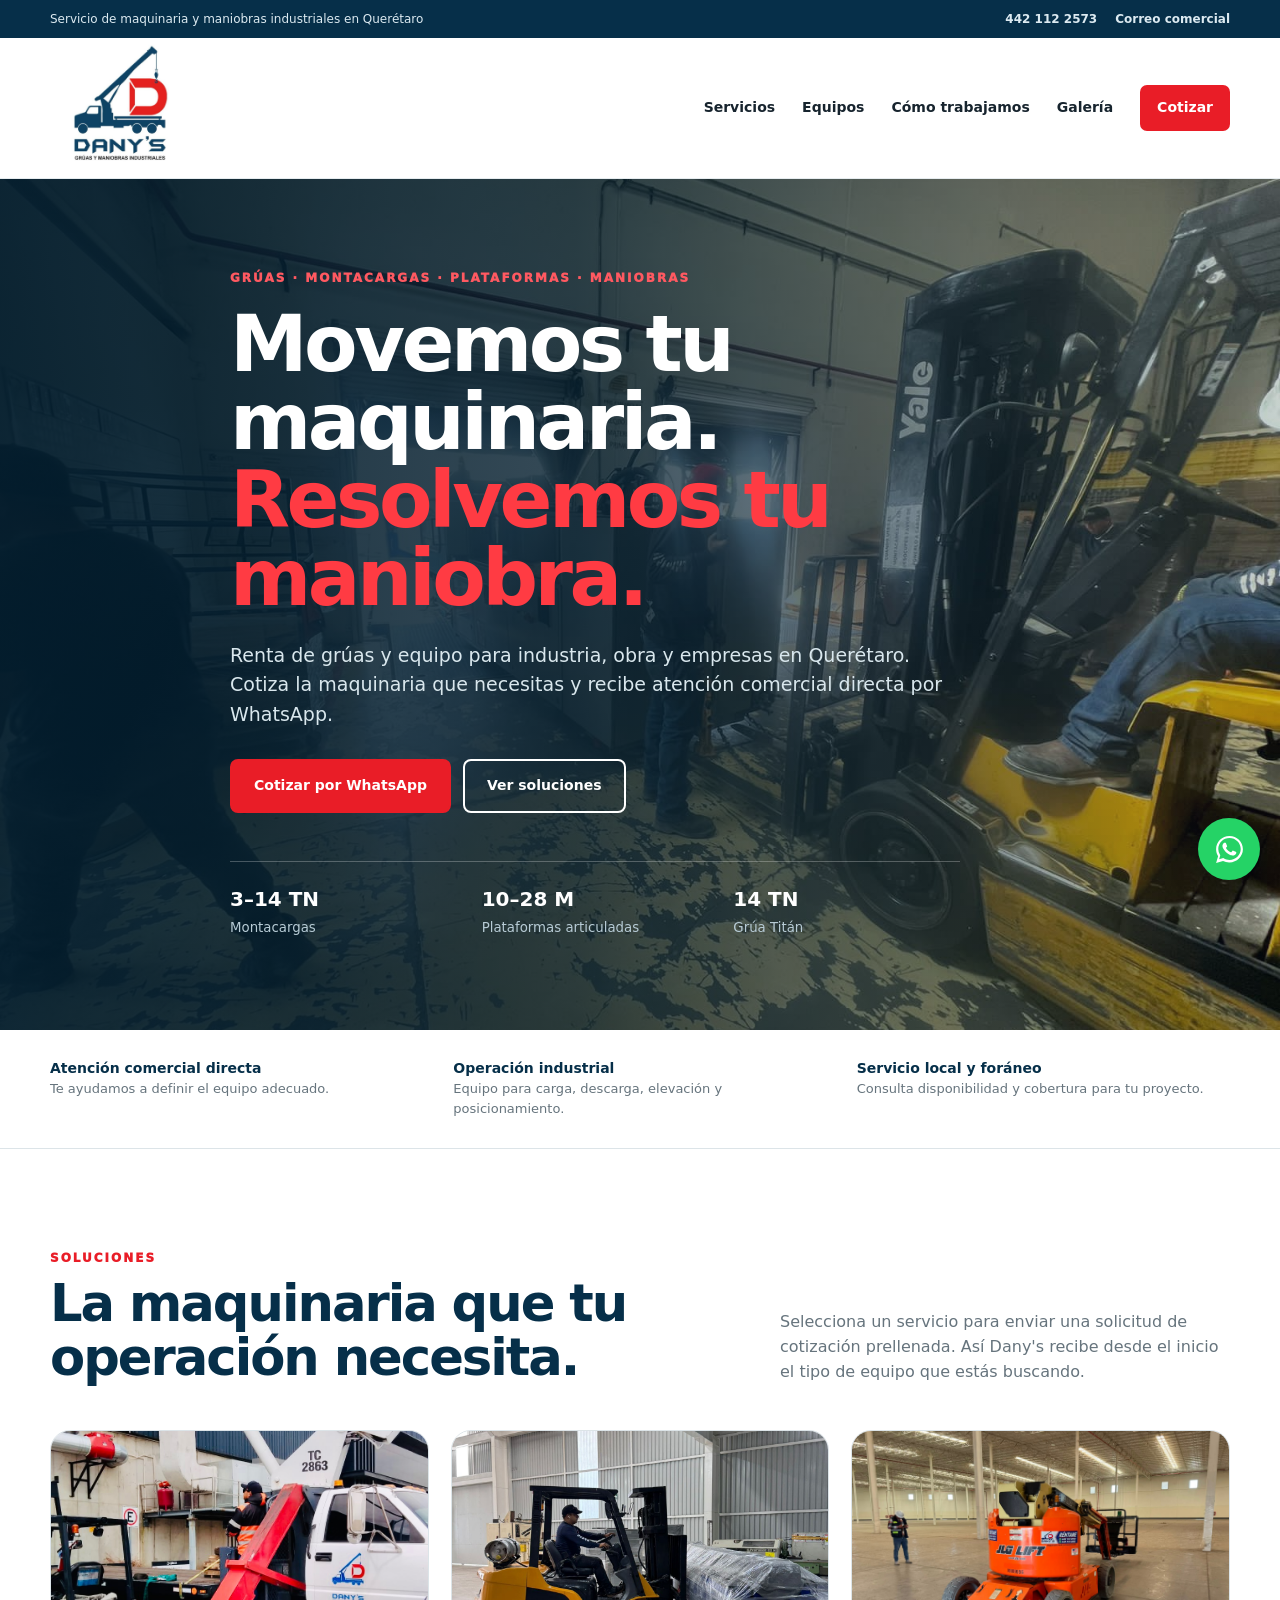
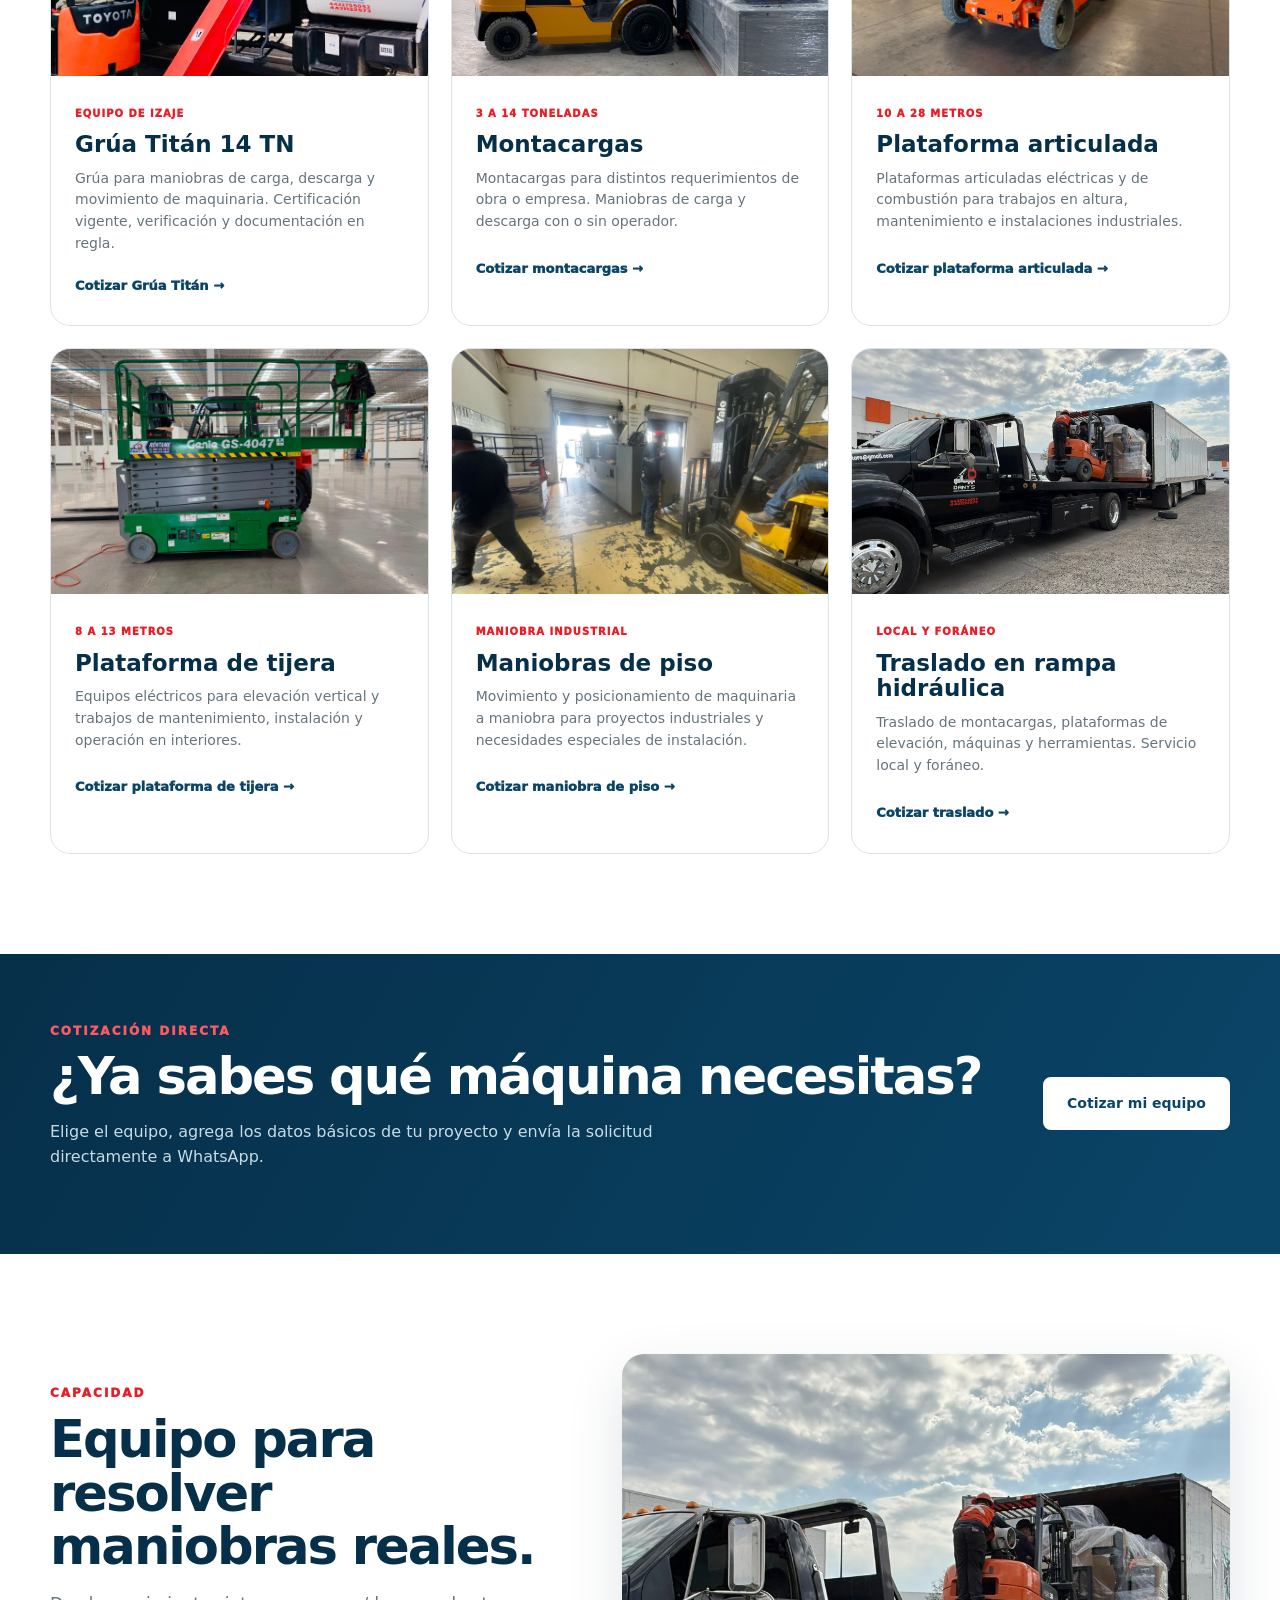
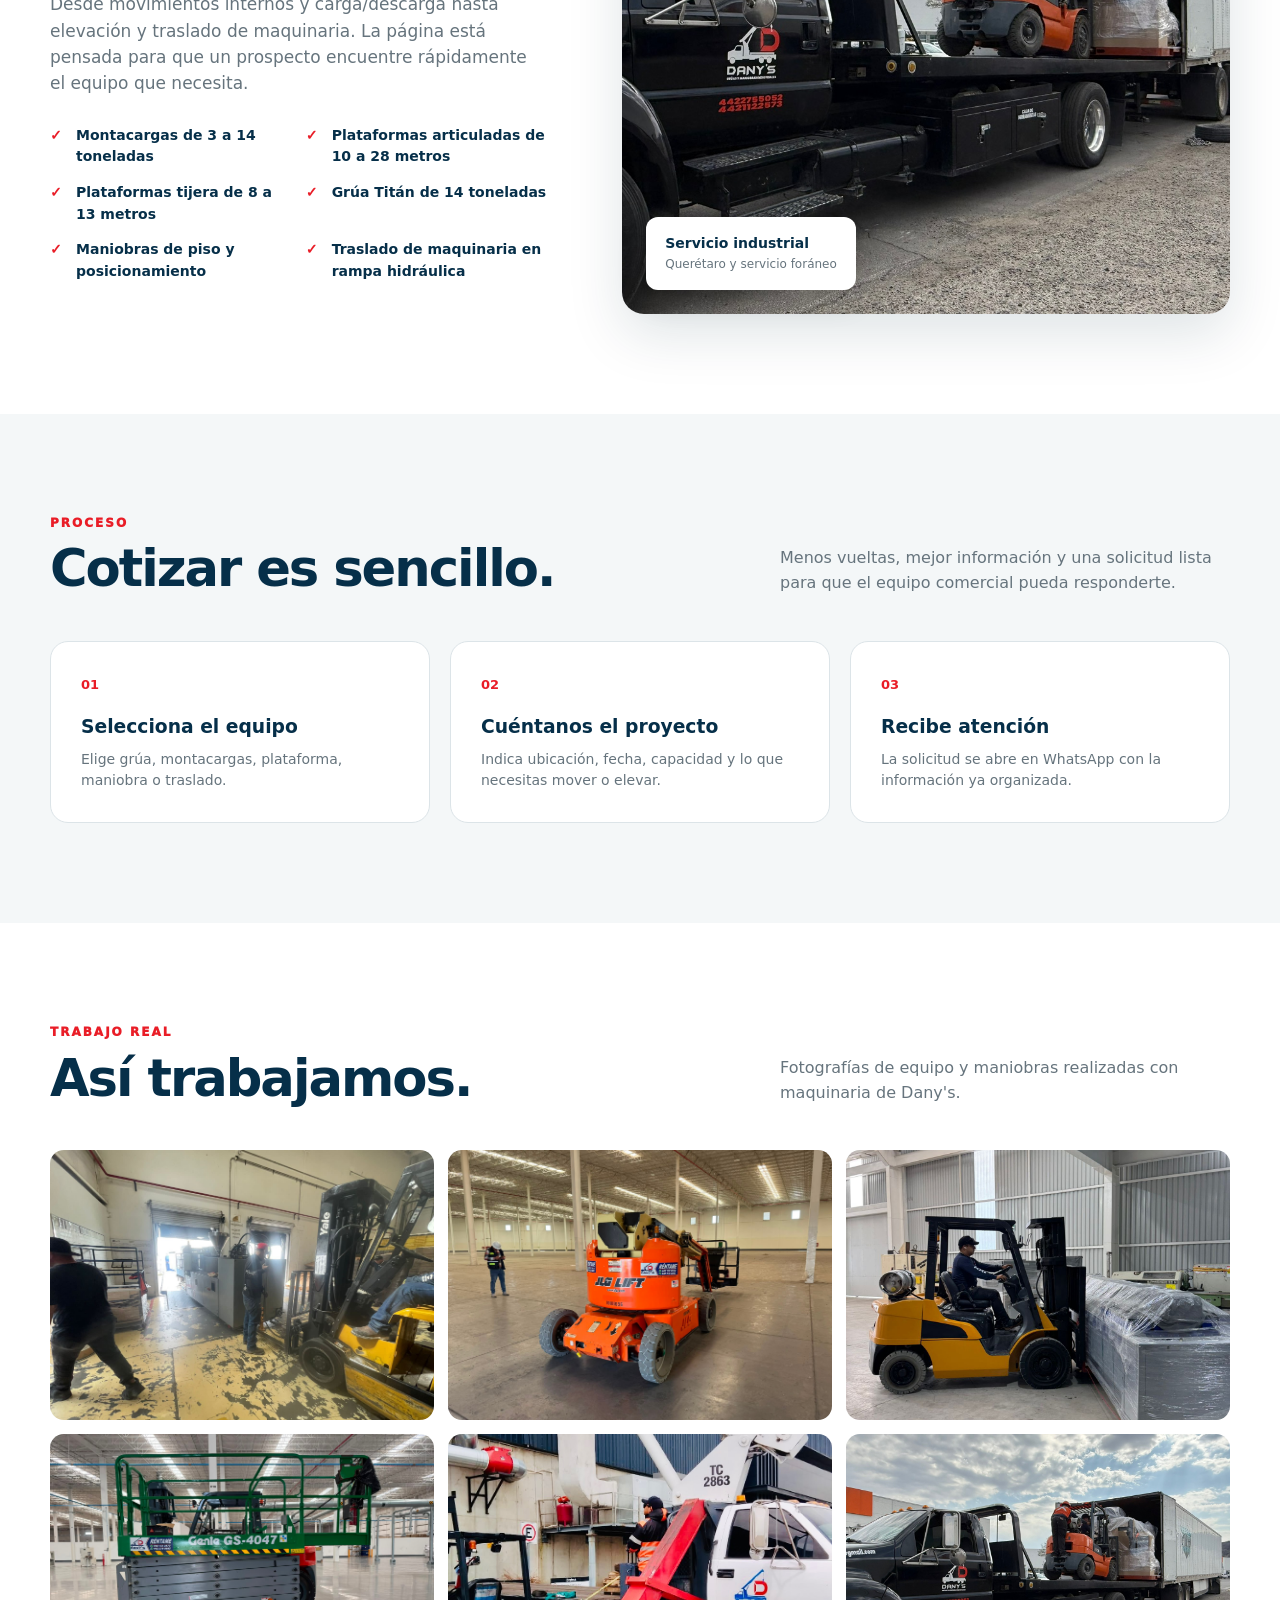
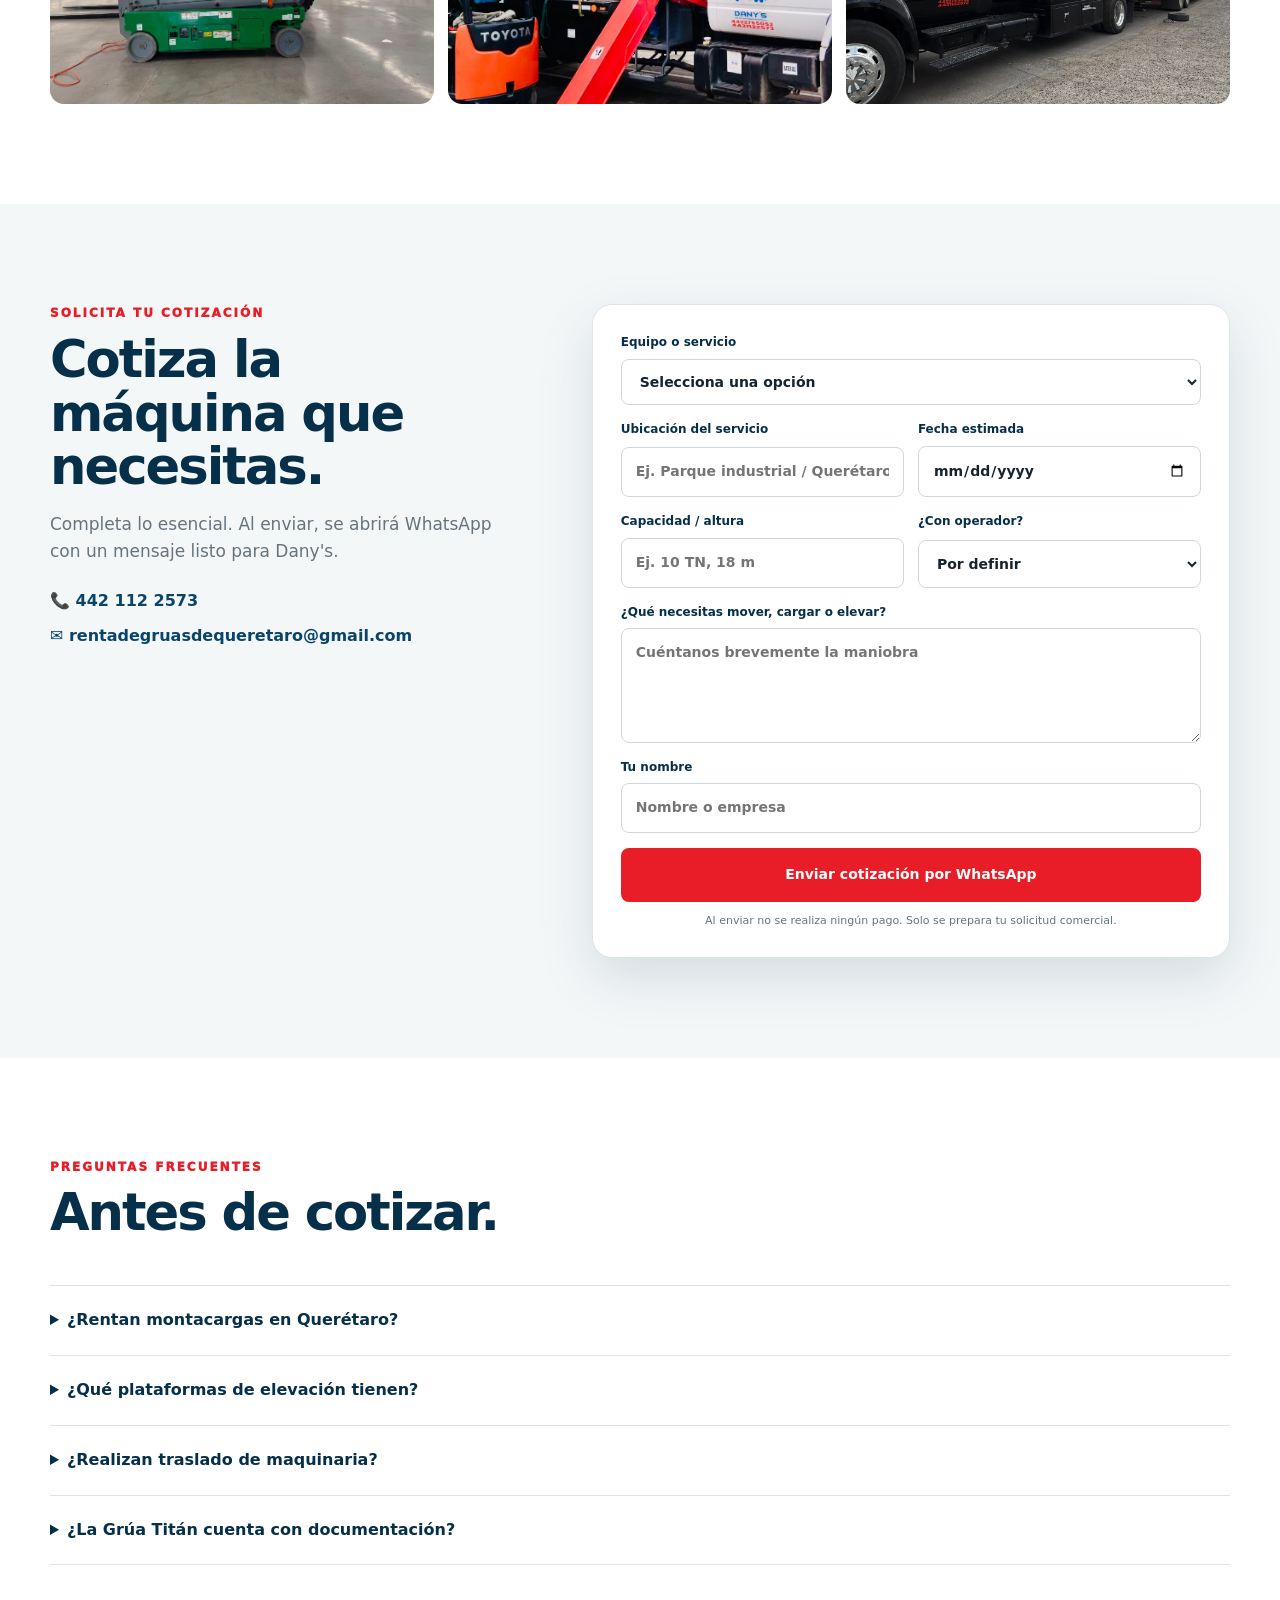
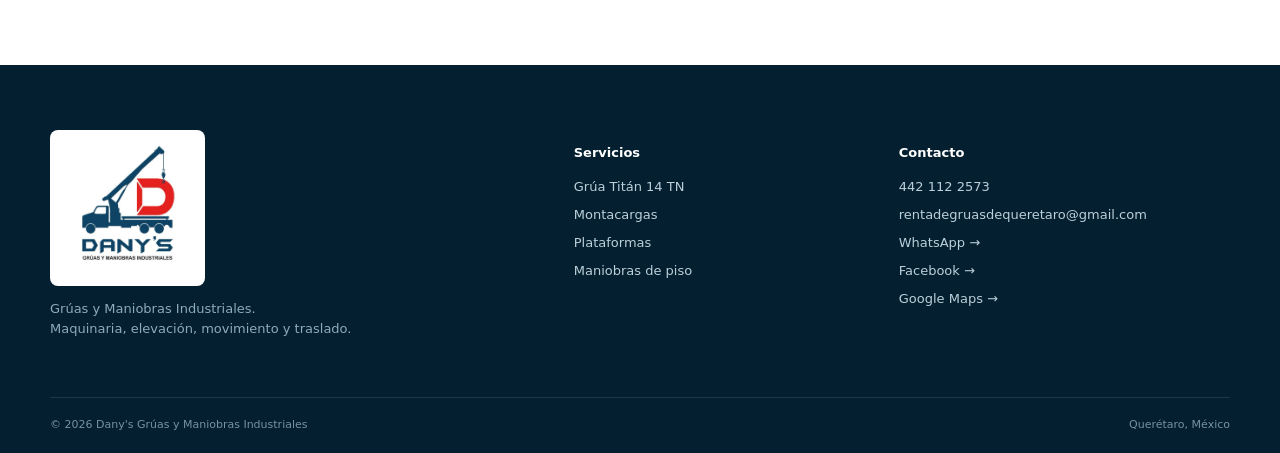
==== index.html @ 38e3b48a "Add files via upload" ====
<!doctype html>
<html lang="es-MX">
<head>
  <meta charset="utf-8">
  <meta name="viewport" content="width=device-width, initial-scale=1">
  <title>Grúas y Maniobras Industriales en Querétaro | Dany's</title>
  <meta name="description" content="Dany's Grúas y Maniobras Industriales en Querétaro. Renta de grúas, grúa Titán 14 toneladas, montacargas de 3 a 14 toneladas, plataformas articuladas y tijera, maniobras y traslado de maquinaria.">
  <meta name="keywords" content="grúas en Querétaro, renta de grúas Querétaro, grúa Titán 14 toneladas, montacargas Querétaro, renta de montacargas, plataformas articuladas Querétaro, plataformas de tijera Querétaro, maniobras industriales Querétaro, movimiento de maquinaria, traslado de maquinaria, rampa hidráulica, elevación de maquinaria, grúas industriales Querétaro">
  <meta name="author" content="Dany's Grúas y Maniobras Industriales">
  <meta name="robots" content="index, follow, max-image-preview:large">
  <meta name="google-site-verification" content="FQefbTcH2beStQdrzbVhRMeW7JspBzw_Pu4hGBAZXXY" />
  <link rel="canonical" href="https://www.gruasdanysqueretaro.com/">
  <meta name="theme-color" content="#083f60">
  <meta property="og:type" content="website">
  <meta property="og:url" content="https://www.gruasdanysqueretaro.com/">
  <meta property="og:locale" content="es_MX">
  <meta property="og:title" content="Grúas y Maniobras Industriales en Querétaro | Dany's">
  <meta property="og:description" content="Grúas, montacargas, plataformas, maniobras de piso y traslado de maquinaria. Solicita tu cotización directa por WhatsApp.">
  <meta property="og:image" content="https://www.gruasdanysqueretaro.com/assets/maniobra-piso.png">
  <meta property="og:image:alt" content="Maniobra industrial con grúa y montacargas de Dany's en Querétaro">
  <meta name="twitter:card" content="summary_large_image">
  <meta name="twitter:title" content="Grúas y Maniobras Industriales en Querétaro | Dany's">
  <meta name="twitter:description" content="Grúas, montacargas, plataformas, maniobras de piso y traslado de maquinaria en Querétaro. Cotiza directamente por WhatsApp.">
  <meta name="twitter:image" content="https://www.gruasdanysqueretaro.com/assets/maniobra-piso.png">
  <link rel="icon" href="/assets/logo.png" type="image/png">
  <link rel="preload" as="image" href="/assets/maniobra-piso.png">
  <link rel="stylesheet" href="/styles.css">
  <link rel="manifest" href="/site.webmanifest">
  <script type="application/ld+json">
  {
    "@context":"https://schema.org",
    "@type":"LocalBusiness",
    "name":"Dany's Grúas y Maniobras Industriales",
    "description":"Servicios de grúas, maniobras industriales, montacargas, plataformas de elevación y traslado de maquinaria en Querétaro.",
    "telephone":"+52 442 112 2573",
    "email":"rentadegruasdequeretaro@gmail.com",
    "url":"https://www.gruasdanysqueretaro.com/",
    "image":"https://www.gruasdanysqueretaro.com/assets/logo.png",
    "logo":"https://www.gruasdanysqueretaro.com/assets/logo.png",
    "sameAs":["https://www.facebook.com/share/18ptUoqHta/?mibextid=wwXIfr"],
    "hasMap":"https://maps.app.goo.gl/UQg4mwrEWYRhhiVD7?g_st=iwb",
    "areaServed":{"@type":"City","name":"Querétaro"},
    "address":{"@type":"PostalAddress","addressLocality":"Querétaro","addressRegion":"Querétaro","addressCountry":"MX"},
    "contactPoint":{"@type":"ContactPoint","telephone":"+52 442 112 2573","contactType":"sales","availableLanguage":["Spanish"]},
    "hasOfferCatalog":{
      "@type":"OfferCatalog",
      "name":"Servicios de maquinaria y maniobras",
      "itemListElement":[
        {"@type":"Offer","itemOffered":{"@type":"Service","name":"Grúa Titán 14 toneladas"}},
        {"@type":"Offer","itemOffered":{"@type":"Service","name":"Montacargas de 3 a 14 toneladas"}},
        {"@type":"Offer","itemOffered":{"@type":"Service","name":"Plataformas articuladas de 10 a 28 metros"}},
        {"@type":"Offer","itemOffered":{"@type":"Service","name":"Plataformas de tijera de 8 a 13 metros"}},
        {"@type":"Offer","itemOffered":{"@type":"Service","name":"Maniobras de piso y posicionamiento de maquinaria"}},
        {"@type":"Offer","itemOffered":{"@type":"Service","name":"Traslado de maquinaria en rampa hidráulica"}}
      ]
    }
  }
  </script>
</head>
<body>
  <div class="topbar">
    <div class="wrap topbar-in">
      <span>Servicio de maquinaria y maniobras industriales en Querétaro</span>
      <div><a href="tel:+524421122573">442 112 2573</a><a href="mailto:rentadegruasdequeretaro@gmail.com">Correo comercial</a></div>
    </div>
  </div>

  <header class="header" id="inicio">
    <div class="wrap nav">
      <a class="brand" href="#inicio" aria-label="Dany's Grúas y Maniobras Industriales">
        <img src="/assets/logo.png" alt="Dany's Grúas y Maniobras Industriales">
      </a>
      <button class="menu" id="menuBtn" aria-label="Abrir menú" aria-expanded="false">☰</button>
      <nav id="navLinks">
        <a href="#servicios">Servicios</a>
        <a href="#equipos">Equipos</a>
        <a href="#como-funciona">Cómo trabajamos</a>
        <a href="#galeria">Galería</a>
        <a class="nav-cta" data-wa="general">Cotizar</a>
      </nav>
    </div>
  </header>

  <main>
    <section class="hero">
      <div class="hero-bg"></div>
      <div class="wrap hero-content">
        <div class="eyebrow">GRÚAS · MONTACARGAS · PLATAFORMAS · MANIOBRAS</div>
        <h1>Movemos tu maquinaria.<br><span>Resolvemos tu maniobra.</span></h1>
        <p>Renta de grúas y equipo para industria, obra y empresas en Querétaro. Cotiza la maquinaria que necesitas y recibe atención comercial directa por WhatsApp.</p>
        <div class="actions">
          <a class="btn primary" data-wa="general">Cotizar por WhatsApp</a>
          <a class="btn ghost" href="#servicios">Ver soluciones</a>
        </div>
        <div class="hero-proof">
          <div><strong>3–14 TN</strong><small>Montacargas</small></div>
          <div><strong>10–28 M</strong><small>Plataformas articuladas</small></div>
          <div><strong>14 TN</strong><small>Grúa Titán</small></div>
        </div>
      </div>
    </section>

    <section class="trust">
      <div class="wrap trust-grid">
        <div><b>Atención comercial directa</b><span>Te ayudamos a definir el equipo adecuado.</span></div>
        <div><b>Operación industrial</b><span>Equipo para carga, descarga, elevación y posicionamiento.</span></div>
        <div><b>Servicio local y foráneo</b><span>Consulta disponibilidad y cobertura para tu proyecto.</span></div>
      </div>
    </section>

    <section class="section" id="servicios">
      <div class="wrap">
        <div class="section-head">
          <div><div class="eyebrow red">SOLUCIONES</div><h2>La maquinaria que tu operación necesita.</h2></div>
          <p>Selecciona un servicio para enviar una solicitud de cotización prellenada. Así Dany's recibe desde el inicio el tipo de equipo que estás buscando.</p>
        </div>
        <div class="cards">
          <article class="card featured"><div class="card-img"><img src="/assets/grua-titan.png" alt="Grúa Titán de 14 toneladas en servicio industrial" loading="lazy"></div><div class="card-body"><span class="tag">EQUIPO DE IZAJE</span><h3>Grúa Titán 14 TN</h3><p>Grúa para maniobras de carga, descarga y movimiento de maquinaria. Certificación vigente, verificación y documentación en regla.</p><button class="text-btn" data-wa="titan">Cotizar Grúa Titán →</button></div></article>
          <article class="card"><div class="card-img"><img src="/assets/montacargas.png" alt="Montacargas para carga y descarga industrial" loading="lazy"></div><div class="card-body"><span class="tag">3 A 14 TONELADAS</span><h3>Montacargas</h3><p>Montacargas para distintos requerimientos de obra o empresa. Maniobras de carga y descarga con o sin operador.</p><button class="text-btn" data-wa="montacargas">Cotizar montacargas →</button></div></article>
          <article class="card"><div class="card-img"><img src="/assets/plataforma-articulada.png" alt="Plataforma articulada para trabajos en altura" loading="lazy"></div><div class="card-body"><span class="tag">10 A 28 METROS</span><h3>Plataforma articulada</h3><p>Plataformas articuladas eléctricas y de combustión para trabajos en altura, mantenimiento e instalaciones industriales.</p><button class="text-btn" data-wa="articulada">Cotizar plataforma articulada →</button></div></article>
          <article class="card"><div class="card-img"><img src="/assets/plataforma-tijera.png" alt="Plataforma de tijera eléctrica para trabajo en altura" loading="lazy"></div><div class="card-body"><span class="tag">8 A 13 METROS</span><h3>Plataforma de tijera</h3><p>Equipos eléctricos para elevación vertical y trabajos de mantenimiento, instalación y operación en interiores.</p><button class="text-btn" data-wa="tijera">Cotizar plataforma de tijera →</button></div></article>
          <article class="card"><div class="card-img"><img src="/assets/maniobra-piso.png" alt="Maniobra de piso y posicionamiento de maquinaria" loading="lazy"></div><div class="card-body"><span class="tag">MANIOBRA INDUSTRIAL</span><h3>Maniobras de piso</h3><p>Movimiento y posicionamiento de maquinaria a maniobra para proyectos industriales y necesidades especiales de instalación.</p><button class="text-btn" data-wa="maniobra">Cotizar maniobra de piso →</button></div></article>
          <article class="card"><div class="card-img"><img src="/assets/traslado-maquinaria.png" alt="Traslado de maquinaria en plataforma y rampa hidráulica" loading="lazy"></div><div class="card-body"><span class="tag">LOCAL Y FORÁNEO</span><h3>Traslado en rampa hidráulica</h3><p>Traslado de montacargas, plataformas de elevación, máquinas y herramientas. Servicio local y foráneo.</p><button class="text-btn" data-wa="traslado">Cotizar traslado →</button></div></article>
        </div>
      </div>
    </section>

    <section class="quote-band">
      <div class="wrap quote-band-in"><div><div class="eyebrow">COTIZACIÓN DIRECTA</div><h2>¿Ya sabes qué máquina necesitas?</h2><p>Elige el equipo, agrega los datos básicos de tu proyecto y envía la solicitud directamente a WhatsApp.</p></div><a class="btn white" href="#cotizador">Cotizar mi equipo</a></div>
    </section>

    <section class="section" id="equipos">
      <div class="wrap split">
        <div><div class="eyebrow red">CAPACIDAD</div><h2>Equipo para resolver maniobras reales.</h2><p class="lead">Desde movimientos internos y carga/descarga hasta elevación y traslado de maquinaria. La página está pensada para que un prospecto encuentre rápidamente el equipo que necesita.</p><ul class="checks"><li>Montacargas de 3 a 14 toneladas</li><li>Plataformas articuladas de 10 a 28 metros</li><li>Plataformas tijera de 8 a 13 metros</li><li>Grúa Titán de 14 toneladas</li><li>Maniobras de piso y posicionamiento</li><li>Traslado de maquinaria en rampa hidráulica</li></ul></div>
        <div class="equipment-photo"><img src="/assets/traslado-maquinaria.png" alt="Equipo Dany's realizando traslado y maniobra de maquinaria en Querétaro" loading="lazy"><div class="photo-badge"><strong>Servicio industrial</strong><span>Querétaro y servicio foráneo</span></div></div>
      </div>
    </section>

    <section class="section process" id="como-funciona">
      <div class="wrap"><div class="section-head"><div><div class="eyebrow red">PROCESO</div><h2>Cotizar es sencillo.</h2></div><p>Menos vueltas, mejor información y una solicitud lista para que el equipo comercial pueda responderte.</p></div>
        <div class="steps"><div><b>01</b><h3>Selecciona el equipo</h3><p>Elige grúa, montacargas, plataforma, maniobra o traslado.</p></div><div><b>02</b><h3>Cuéntanos el proyecto</h3><p>Indica ubicación, fecha, capacidad y lo que necesitas mover o elevar.</p></div><div><b>03</b><h3>Recibe atención</h3><p>La solicitud se abre en WhatsApp con la información ya organizada.</p></div></div>
      </div>
    </section>

    <section class="section gallery" id="galeria">
      <div class="wrap"><div class="section-head"><div><div class="eyebrow red">TRABAJO REAL</div><h2>Así trabajamos.</h2></div><p>Fotografías de equipo y maniobras realizadas con maquinaria de Dany's.</p></div>
        <div class="gallery-grid"><img src="/assets/maniobra-piso.png" alt="Maniobra de piso industrial Dany's" loading="lazy"><img src="/assets/plataforma-articulada.png" alt="Plataforma articulada Dany's" loading="lazy"><img src="/assets/montacargas.png" alt="Montacargas Dany's en carga y descarga" loading="lazy"><img src="/assets/plataforma-tijera.png" alt="Plataforma tijera Dany's" loading="lazy"><img src="/assets/grua-titan.png" alt="Grúa Titán Dany's" loading="lazy"><img src="/assets/traslado-maquinaria.png" alt="Traslado de maquinaria Dany's" loading="lazy"></div>
      </div>
    </section>

    <section class="section quote" id="cotizador">
      <div class="wrap quote-grid">
        <div><div class="eyebrow red">SOLICITA TU COTIZACIÓN</div><h2>Cotiza la máquina que necesitas.</h2><p class="lead">Completa lo esencial. Al enviar, se abrirá WhatsApp con un mensaje listo para Dany's.</p><div class="contact-mini"><a href="tel:+524421122573">📞 442 112 2573</a><a href="mailto:rentadegruasdequeretaro@gmail.com">✉ rentadegruasdequeretaro@gmail.com</a></div></div>
        <form class="quote-form" id="quoteForm">
          <label>Equipo o servicio<select name="equipo" required><option value="">Selecciona una opción</option><option>Grúa Titán 14 TN</option><option>Montacargas 3 a 14 TN</option><option>Plataforma articulada 10 a 28 m</option><option>Plataforma tijera 8 a 13 m</option><option>Maniobras de piso</option><option>Traslado en rampa hidráulica</option></select></label>
          <div class="two"><label>Ubicación del servicio<input name="ubicacion" placeholder="Ej. Parque industrial / Querétaro" required></label><label>Fecha estimada<input name="fecha" type="date"></label></div>
          <div class="two"><label>Capacidad / altura<input name="capacidad" placeholder="Ej. 10 TN, 18 m"></label><label>¿Con operador?<select name="operador"><option>Por definir</option><option>Sí</option><option>No</option></select></label></div>
          <label>¿Qué necesitas mover, cargar o elevar?<textarea name="detalle" rows="4" placeholder="Cuéntanos brevemente la maniobra"></textarea></label>
          <label>Tu nombre<input name="nombre" placeholder="Nombre o empresa" required></label>
          <button class="btn primary full" type="submit">Enviar cotización por WhatsApp</button>
          <small>Al enviar no se realiza ningún pago. Solo se prepara tu solicitud comercial.</small>
        </form>
      </div>
    </section>

    <section class="faq section" id="faq">
      <div class="wrap"><div class="section-head"><div><div class="eyebrow red">PREGUNTAS FRECUENTES</div><h2>Antes de cotizar.</h2></div></div>
        <details><summary>¿Rentan montacargas en Querétaro?</summary><p>Sí. Dany's ofrece montacargas de 3 a 14 toneladas para distintos requerimientos de obra y empresa, con opción de maniobras de carga y descarga con o sin operador.</p></details>
        <details><summary>¿Qué plataformas de elevación tienen?</summary><p>Plataformas articuladas de 10 a 28 metros, eléctricas y de combustión, además de plataformas tijera eléctricas de 8 a 13 metros.</p></details>
        <details><summary>¿Realizan traslado de maquinaria?</summary><p>Sí. Se realizan traslados en rampa hidráulica para montacargas, plataformas de elevación, máquinas y herramientas, con servicio local y foráneo.</p></details>
        <details><summary>¿La Grúa Titán cuenta con documentación?</summary><p>La información comercial proporcionada indica certificación vigente, verificación y documentación en regla. La disponibilidad y documentación aplicable se confirma al cotizar.</p></details>
      </div>
    </section>
  </main>

  <footer class="footer">
    <div class="wrap footer-grid"><div><img src="/assets/logo.png" alt="Dany's" class="footer-logo"><p>Grúas y Maniobras Industriales.<br>Maquinaria, elevación, movimiento y traslado.</p></div><div><h3>Servicios</h3><a href="#servicios">Grúa Titán 14 TN</a><a href="#servicios">Montacargas</a><a href="#servicios">Plataformas</a><a href="#servicios">Maniobras de piso</a></div><div><h3>Contacto</h3><a href="tel:+524421122573">442 112 2573</a><a href="mailto:rentadegruasdequeretaro@gmail.com">rentadegruasdequeretaro@gmail.com</a><button class="footer-wa" data-wa="general">WhatsApp →</button><a href="https://www.facebook.com/share/18ptUoqHta/?mibextid=wwXIfr" target="_blank" rel="noopener noreferrer" aria-label="Facebook de Dany's Grúas">Facebook →</a><a href="https://maps.app.goo.gl/UQg4mwrEWYRhhiVD7?g_st=iwb" target="_blank" rel="noopener noreferrer" aria-label="Ubicación de Dany's Grúas en Google Maps">Google Maps →</a></div></div>
    <div class="wrap copyright"><span>© <span id="year"></span> Dany's Grúas y Maniobras Industriales</span><span>Querétaro, México</span></div>
  </footer>

  <a class="float-wa" data-wa="general" aria-label="Cotizar por WhatsApp" title="Cotizar por WhatsApp"><svg viewBox="0 0 32 32" aria-hidden="true"><path d="M16 3C8.83 3 3 8.72 3 15.75c0 2.47.72 4.77 1.96 6.73L3 29l6.72-1.89A13.1 13.1 0 0 0 16 28.5c7.17 0 13-5.72 13-12.75S23.17 3 16 3Zm0 23.15c-2.06 0-4-.59-5.64-1.62l-.4-.25-3.99 1.12 1.08-3.83-.26-.4a10.76 10.76 0 0 1-1.66-5.72C5.13 9.67 9.98 4.9 16 4.9s10.87 4.77 10.87 10.65S22.02 26.15 16 26.15Zm5.97-7.98c-.33-.16-1.96-.95-2.27-1.06-.3-.11-.53-.16-.75.16-.22.32-.86 1.06-1.05 1.28-.2.21-.39.24-.72.08-.33-.16-1.4-.5-2.66-1.6-.98-.86-1.64-1.91-1.83-2.23-.2-.32-.02-.5.14-.66.15-.14.33-.37.5-.56.16-.19.22-.32.33-.53.11-.21.05-.4-.03-.56-.08-.16-.75-1.8-1.03-2.47-.27-.64-.55-.55-.75-.56h-.64c-.22 0-.58.08-.89.4-.3.32-1.16 1.12-1.16 2.74s1.19 3.18 1.35 3.4c.16.21 2.34 3.67 5.68 5 .79.31 1.4.5 1.88.64.79.24 1.5.2 2.06.12.63-.1 1.96-.8 2.24-1.57.28-.77.28-1.43.2-1.57-.08-.13-.3-.21-.63-.37Z"/></svg></a>
  <div class="toast" id="toast" role="status" aria-live="polite">Solicitud preparada para WhatsApp.</div>
  <script src="/script.js" defer></script>
</body>
</html>
---- styles.css ----
:root{--blue:#0a4568;--blue2:#062f49;--red:#e91d27;--red2:#c9141d;--text:#17242e;--muted:#66747d;--bg:#f4f7f8;--white:#fff;--line:#dce4e8;--shadow:0 20px 55px rgba(5,43,65,.13)}*{box-sizing:border-box}html{scroll-behavior:smooth}body{margin:0;font-family:Inter,ui-sans-serif,system-ui,-apple-system,BlinkMacSystemFont,"Segoe UI",Arial,sans-serif;color:var(--text);background:#fff;line-height:1.55}img{display:block;max-width:100%}a{text-decoration:none;color:inherit}button{font:inherit}.wrap{width:min(1180px,calc(100% - 36px));margin:auto}.topbar{background:var(--blue2);color:#dceaf1;font-size:12px}.topbar-in{min-height:38px;display:flex;align-items:center;justify-content:space-between;gap:18px}.topbar-in div{display:flex;gap:18px}.topbar a{font-weight:800}.header{position:sticky;top:0;z-index:50;background:rgba(255,255,255,.96);border-bottom:1px solid rgba(10,69,104,.1);backdrop-filter:blur(12px)}.nav{min-height:82px;display:flex;align-items:center;justify-content:space-between}.brand img{width:140px;height:auto}.nav nav{display:flex;align-items:center;gap:27px;font-size:14px;font-weight:800}.nav nav a,.nav nav button{cursor:pointer}.nav nav a:hover{color:var(--red)}.nav-cta{background:var(--red);color:#fff!important;padding:12px 17px;border-radius:7px}.menu{display:none;border:0;background:none;color:var(--blue);font-size:28px}.hero{min-height:690px;position:relative;display:flex;align-items:center;overflow:hidden;background:var(--blue2)}.hero-bg{position:absolute;inset:0;background:linear-gradient(90deg,rgba(3,29,45,.95) 0%,rgba(3,29,45,.8) 45%,rgba(3,29,45,.2) 100%),url('/assets/maniobra-piso.png') center/cover no-repeat}.hero-content{position:relative;z-index:1;padding:90px 0;color:#fff}.hero-content{max-width:820px}.eyebrow{font-size:12px;font-weight:950;letter-spacing:2px;color:#ff5961}.eyebrow.red{color:var(--red)}h1{font-size:clamp(44px,6.4vw,78px);line-height:1;letter-spacing:-3.5px;margin:17px 0 24px}h1 span{color:#ff3b43}.hero p{max-width:730px;color:#d9e7ed;font-size:19px;margin:0 0 30px}.actions{display:flex;gap:12px;flex-wrap:wrap}.btn{display:inline-flex;align-items:center;justify-content:center;border:2px solid transparent;border-radius:8px;padding:14px 22px;font-size:14px;font-weight:900;cursor:pointer;transition:.2s}.btn.primary{background:var(--red);color:#fff;border-color:var(--red)}.btn.primary:hover{background:var(--red2);transform:translateY(-2px)}.btn.ghost{border-color:#fff;color:#fff}.btn.ghost:hover{background:#fff;color:var(--blue)}.btn.white{background:#fff;color:var(--blue);border-color:#fff}.full{width:100%}.hero-proof{display:grid;grid-template-columns:repeat(3,1fr);max-width:730px;gap:25px;margin-top:48px;padding-top:22px;border-top:1px solid rgba(255,255,255,.25)}.hero-proof strong{display:block;font-size:20px}.hero-proof small{color:#b7cbd5}.trust{background:#fff;border-bottom:1px solid var(--line)}.trust-grid{display:grid;grid-template-columns:repeat(3,1fr);gap:30px;padding:28px 0}.trust-grid div{display:flex;flex-direction:column}.trust-grid b{font-size:14px;color:var(--blue2)}.trust-grid span{font-size:13px;color:var(--muted)}.section{padding:100px 0}.section-head{display:flex;justify-content:space-between;align-items:end;gap:50px;margin-bottom:45px}.section-head>div{max-width:650px}.section-head p{max-width:450px;color:var(--muted);font-size:16px;margin:0}h2{font-size:clamp(35px,4vw,55px);line-height:1.05;letter-spacing:-2px;color:var(--blue2);margin:10px 0 0}.cards{display:grid;grid-template-columns:repeat(3,1fr);gap:22px}.card{background:#fff;border:1px solid var(--line);border-radius:20px;overflow:hidden;transition:.25s}.card:hover{transform:translateY(-6px);box-shadow:var(--shadow)}.card-img{height:245px;overflow:hidden;background:#dce7eb}.card-img img{width:100%;height:100%;object-fit:cover;transition:.45s}.card:hover .card-img img{transform:scale(1.04)}.card-body{padding:24px 24px 28px}.tag{display:inline-block;color:var(--red);font-size:10px;font-weight:950;letter-spacing:1px}.card h3{color:var(--blue2);font-size:23px;line-height:1.1;margin:8px 0 10px}.card p{color:var(--muted);font-size:14px;min-height:70px;margin:0 0 18px}.text-btn{border:0;background:none;padding:0;color:var(--blue);font-weight:950;font-size:13px;cursor:pointer}.text-btn:hover{color:var(--red)}.quote-band{background:linear-gradient(120deg,var(--blue2),var(--blue));color:#fff}.quote-band-in{min-height:300px;display:flex;align-items:center;justify-content:space-between;gap:50px}.quote-band h2{color:#fff}.quote-band p{color:#c8dbe4;max-width:620px}.split{display:grid;grid-template-columns:.9fr 1.1fr;gap:75px;align-items:center}.lead{color:var(--muted);font-size:17px}.checks{list-style:none;padding:0;margin:28px 0 0;display:grid;grid-template-columns:1fr 1fr;gap:14px}.checks li{font-size:14px;font-weight:800;color:var(--blue2);padding-left:26px;position:relative}.checks li:before{content:'✓';position:absolute;left:0;top:0;color:var(--red);font-weight:950}.equipment-photo{position:relative}.equipment-photo img{width:100%;height:560px;object-fit:cover;border-radius:22px;box-shadow:var(--shadow)}.photo-badge{position:absolute;left:24px;bottom:24px;background:#fff;padding:16px 19px;border-radius:12px;box-shadow:0 10px 30px rgba(0,0,0,.16)}.photo-badge strong,.photo-badge span{display:block}.photo-badge strong{color:var(--blue2);font-size:14px}.photo-badge span{color:var(--muted);font-size:12px}.process{background:var(--bg)}.steps{display:grid;grid-template-columns:repeat(3,1fr);gap:20px}.steps>div{background:#fff;border:1px solid var(--line);padding:30px;border-radius:18px}.steps b{color:var(--red);font-size:13px}.steps h3{color:var(--blue2);margin:15px 0 8px}.steps p{color:var(--muted);font-size:14px;margin:0}.gallery-grid{display:grid;grid-template-columns:repeat(3,1fr);gap:14px}.gallery-grid img{width:100%;height:270px;object-fit:cover;border-radius:14px}.quote{background:var(--bg)}.quote-grid{display:grid;grid-template-columns:.85fr 1.15fr;gap:70px;align-items:start}.contact-mini{display:grid;gap:10px;margin-top:25px}.contact-mini a{color:var(--blue);font-weight:900}.quote-form{background:#fff;border:1px solid var(--line);border-radius:20px;padding:28px;box-shadow:var(--shadow)}label{display:grid;gap:7px;font-size:12px;font-weight:900;color:var(--blue2);margin-bottom:15px}input,select,textarea{width:100%;border:1px solid #ccd8de;border-radius:8px;padding:13px 14px;font:inherit;font-size:14px;color:var(--text);background:#fff;outline:none}input:focus,select:focus,textarea:focus{border-color:var(--blue)}textarea{resize:vertical}.two{display:grid;grid-template-columns:1fr 1fr;gap:14px}.quote-form small{display:block;text-align:center;color:var(--muted);font-size:11px;margin-top:10px}.faq{background:#fff}.faq details{border-top:1px solid var(--line);padding:22px 0}.faq details:last-child{border-bottom:1px solid var(--line)}summary{cursor:pointer;font-weight:900;color:var(--blue2);font-size:16px}.faq p{color:var(--muted);max-width:800px}.footer{background:#041f30;color:#c8dbe4;padding:65px 0 20px}.footer-grid{display:grid;grid-template-columns:1.4fr .8fr 1fr;gap:60px}.footer-logo{width:155px;background:#fff;padding:8px;border-radius:8px}.footer p{color:#8eabb9;font-size:13px}.footer h3{color:#fff;font-size:13px}.footer a,.footer-wa{display:block;color:#bcd0da;font-size:13px;margin:8px 0;border:0;background:none;padding:0;cursor:pointer;text-align:left}.footer a:hover,.footer-wa:hover{color:#fff}.copyright{border-top:1px solid rgba(255,255,255,.1);margin-top:45px;padding-top:18px;display:flex;justify-content:space-between;color:#7793a1;font-size:11px}.float-wa{position:fixed;right:20px;bottom:20px;width:62px;height:62px;border-radius:50%;background:#25D366;color:#fff;display:grid;place-items:center;box-shadow:0 10px 28px rgba(0,0,0,.25);z-index:80}.float-wa svg{width:33px;height:33px;fill:currentColor}.float-wa:hover{transform:scale(1.06)}.toast{position:fixed;right:20px;bottom:94px;background:#062f49;color:#fff;padding:12px 16px;border-radius:8px;font-size:12px;opacity:0;pointer-events:none;transition:.25s;z-index:90}.toast.show{opacity:1}@media(max-width:900px){.topbar-in{justify-content:center}.topbar-in>span{display:none}.nav nav{display:none;position:absolute;left:0;right:0;top:82px;background:#fff;border-bottom:1px solid var(--line);padding:18px;flex-direction:column;align-items:stretch;gap:0}.nav nav.open{display:flex}.nav nav a{padding:13px 5px}.menu{display:block}.cards{grid-template-columns:1fr 1fr}.split,.quote-grid{grid-template-columns:1fr}.equipment-photo img{height:430px}.quote-band-in{padding:60px 0;flex-direction:column;align-items:flex-start}.gallery-grid{grid-template-columns:1fr 1fr}.footer-grid{grid-template-columns:1fr 1fr}.footer-grid>div:first-child{grid-column:1/-1}}@media(max-width:620px){.wrap{width:min(100% - 26px,1180px)}.topbar{display:none}.nav{min-height:70px}.nav nav{top:70px}.brand img{width:120px}.hero{min-height:720px}.hero-content{padding:70px 0}.hero p{font-size:16px}.hero-proof{gap:10px}.hero-proof strong{font-size:16px}.hero-proof small{font-size:10px}.section{padding:70px 0}.section-head{display:block}.section-head p{margin-top:18px}.cards,.steps,.gallery-grid,.trust-grid{grid-template-columns:1fr}.card-img{height:230px}.checks{grid-template-columns:1fr}.two{grid-template-columns:1fr;gap:0}.equipment-photo img{height:360px}.quote-form{padding:20px}.footer-grid{grid-template-columns:1fr}.copyright{display:block}.copyright span{display:block;margin:4px 0}.float-wa{right:14px;bottom:14px;width:58px;height:58px}}
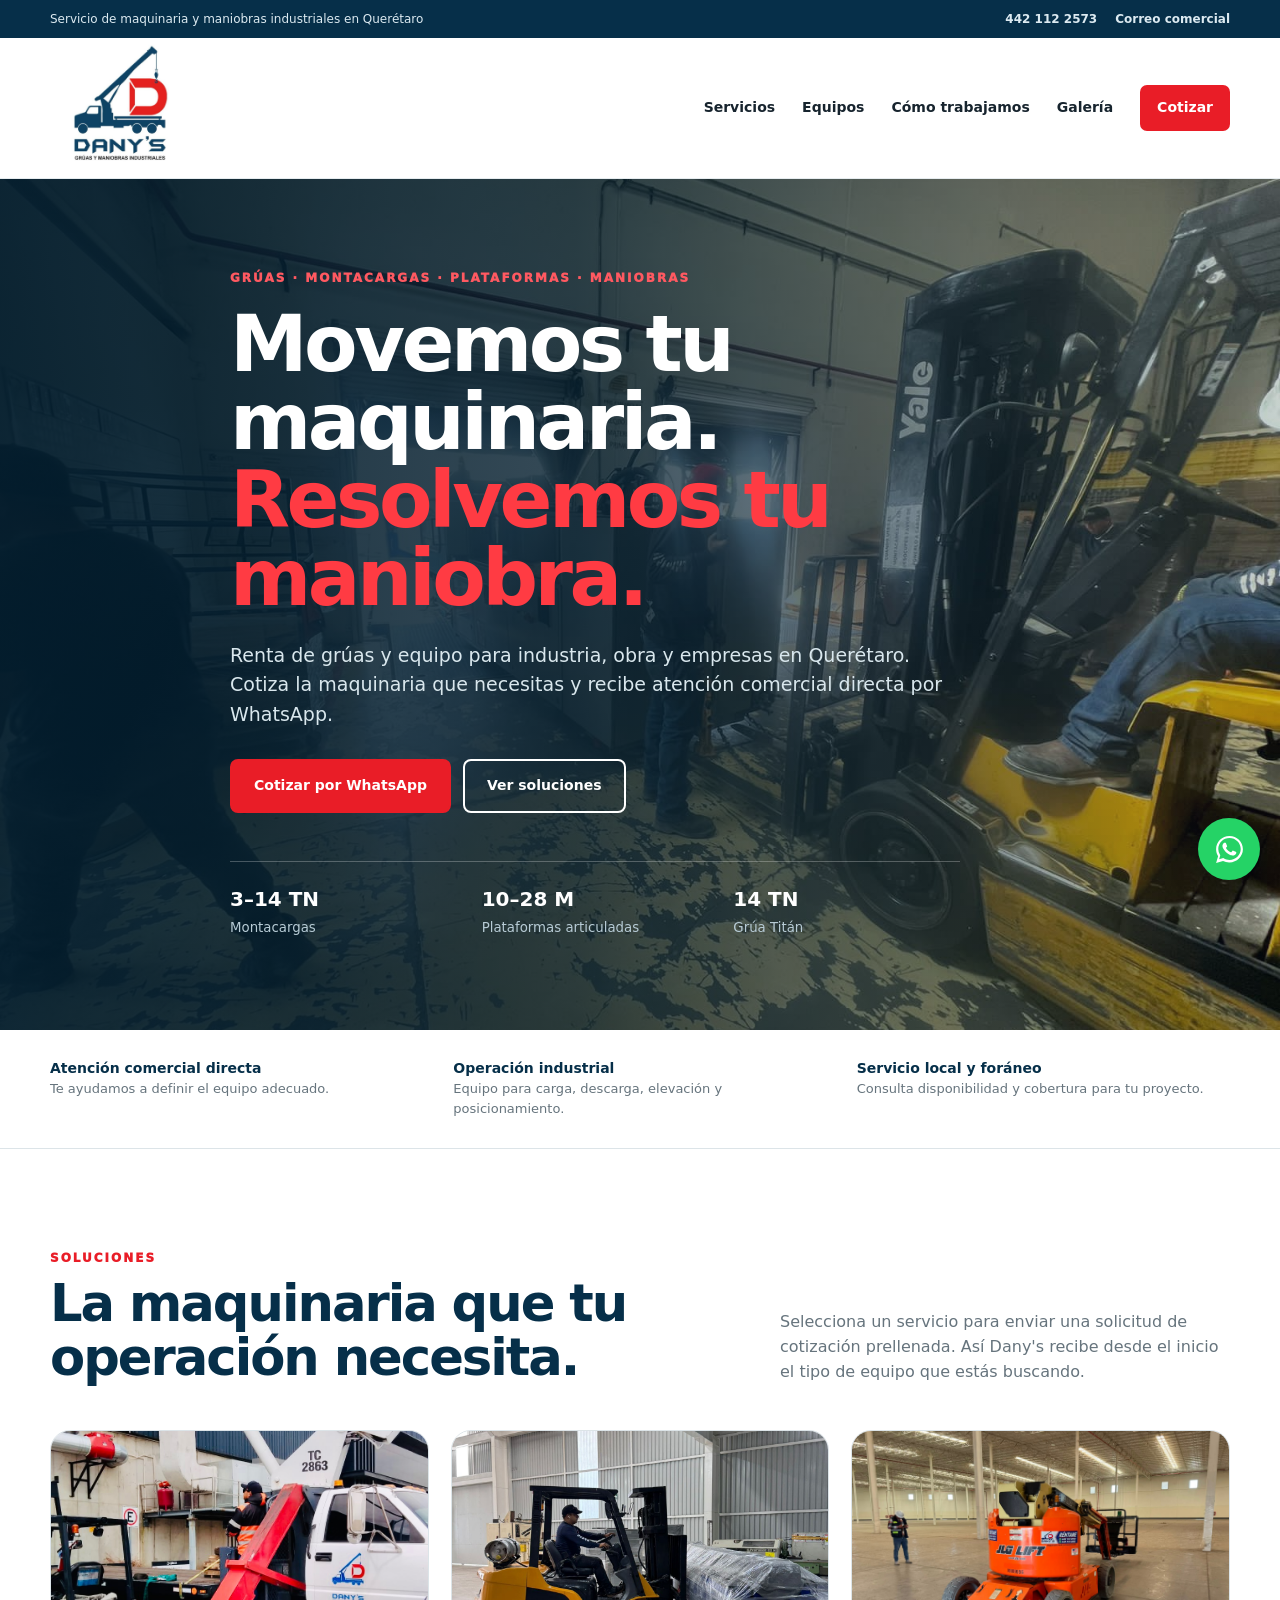
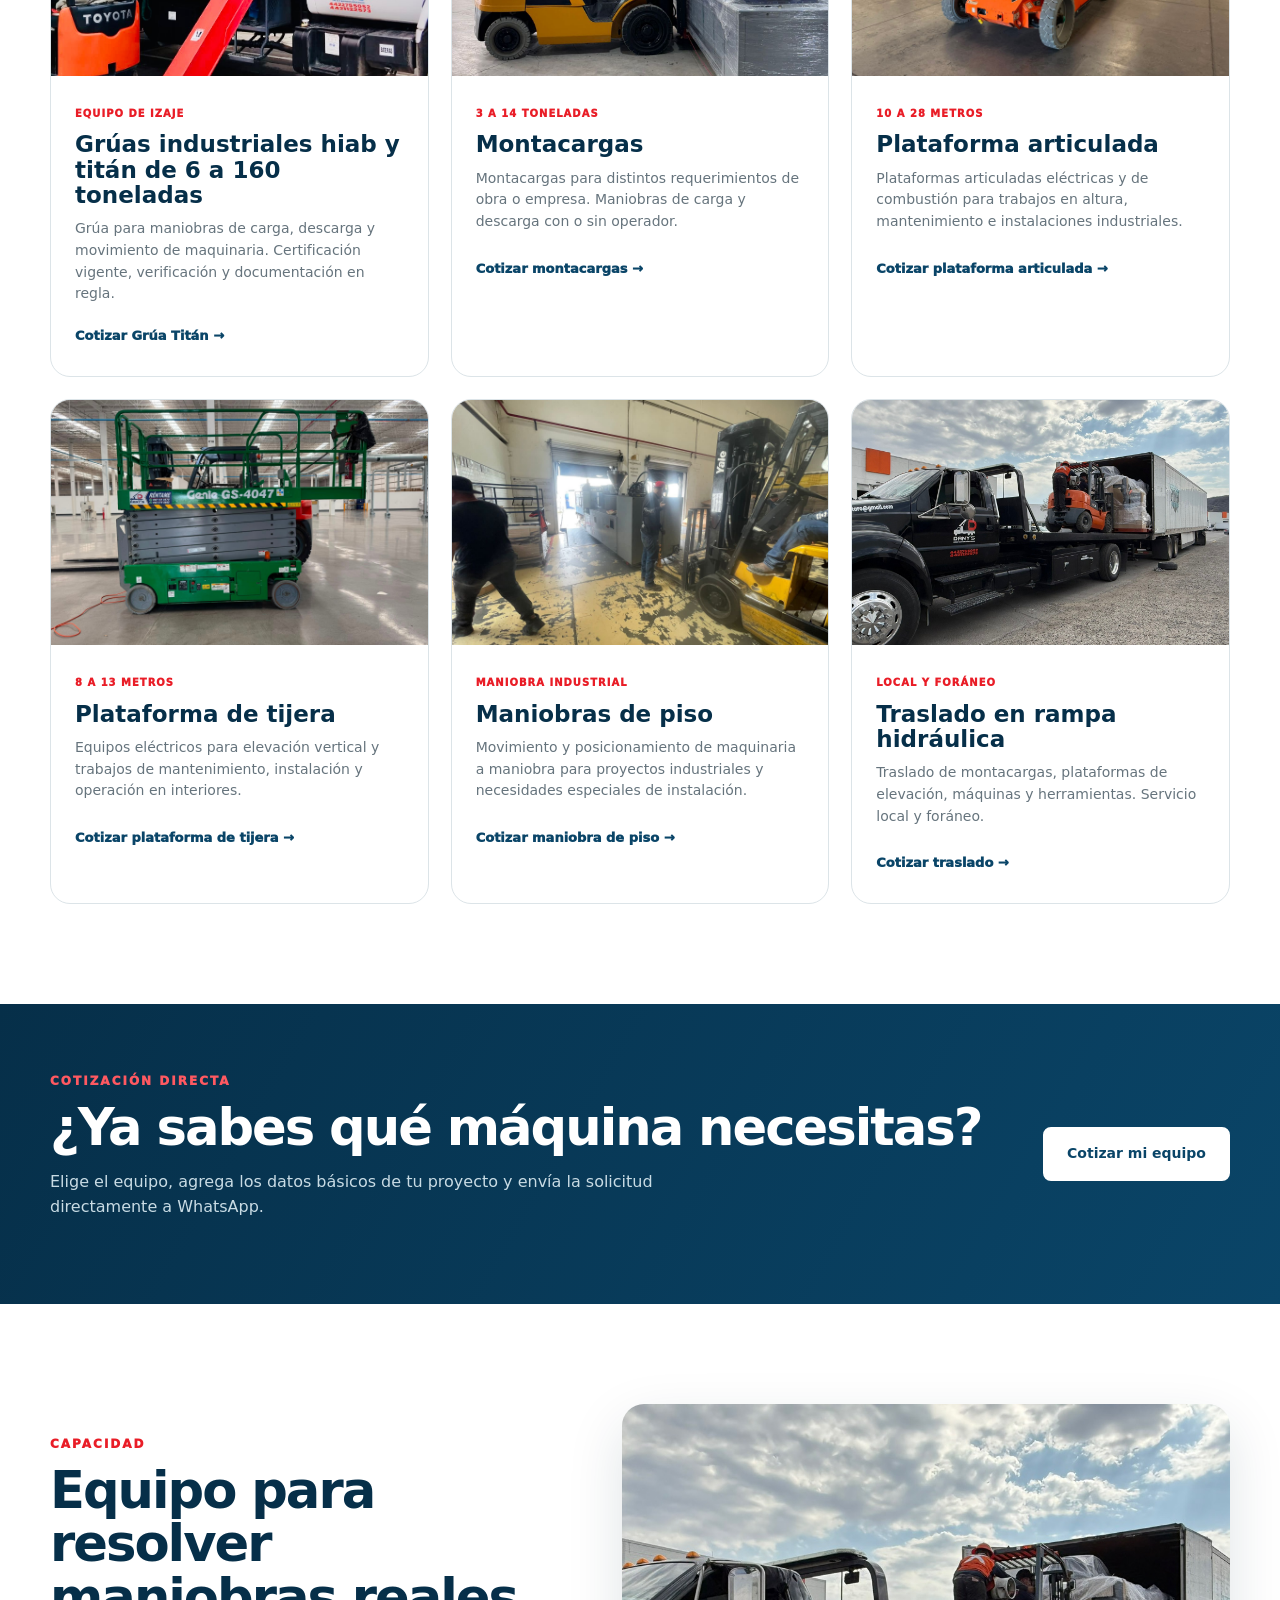
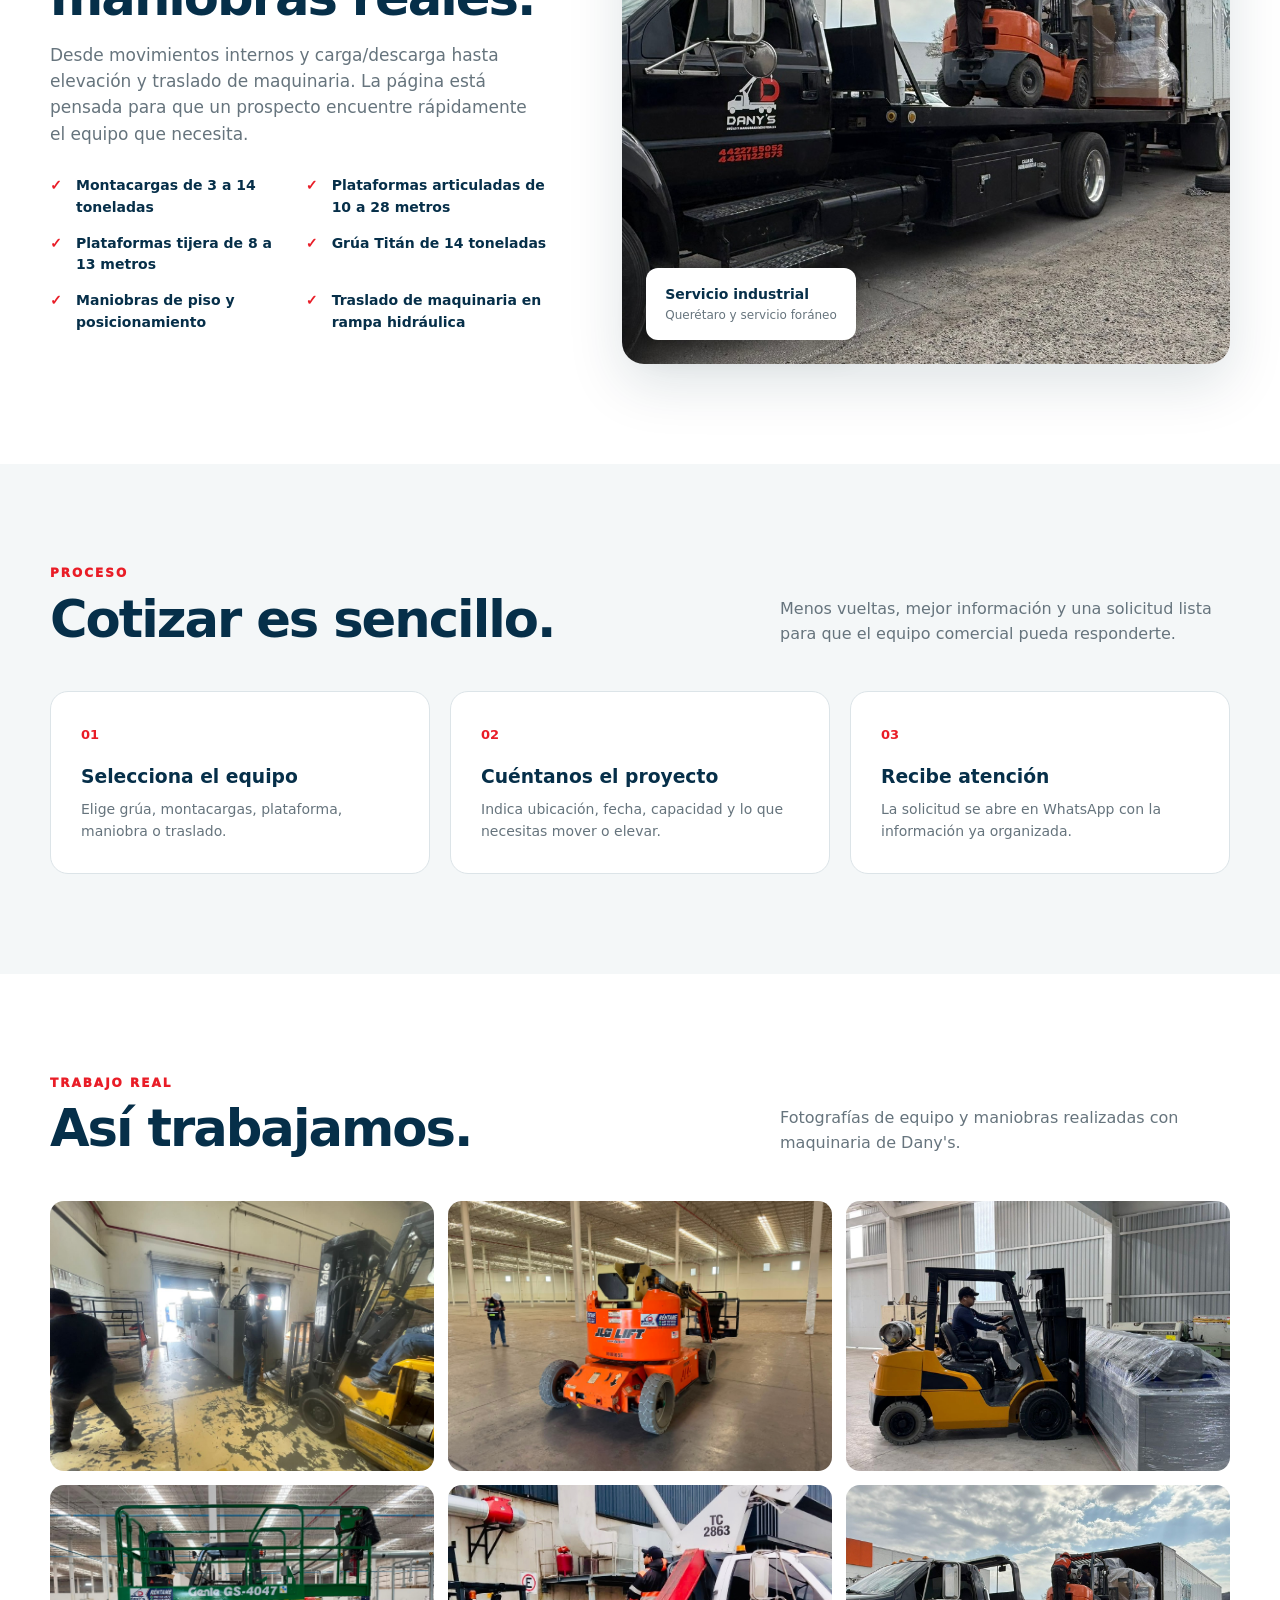
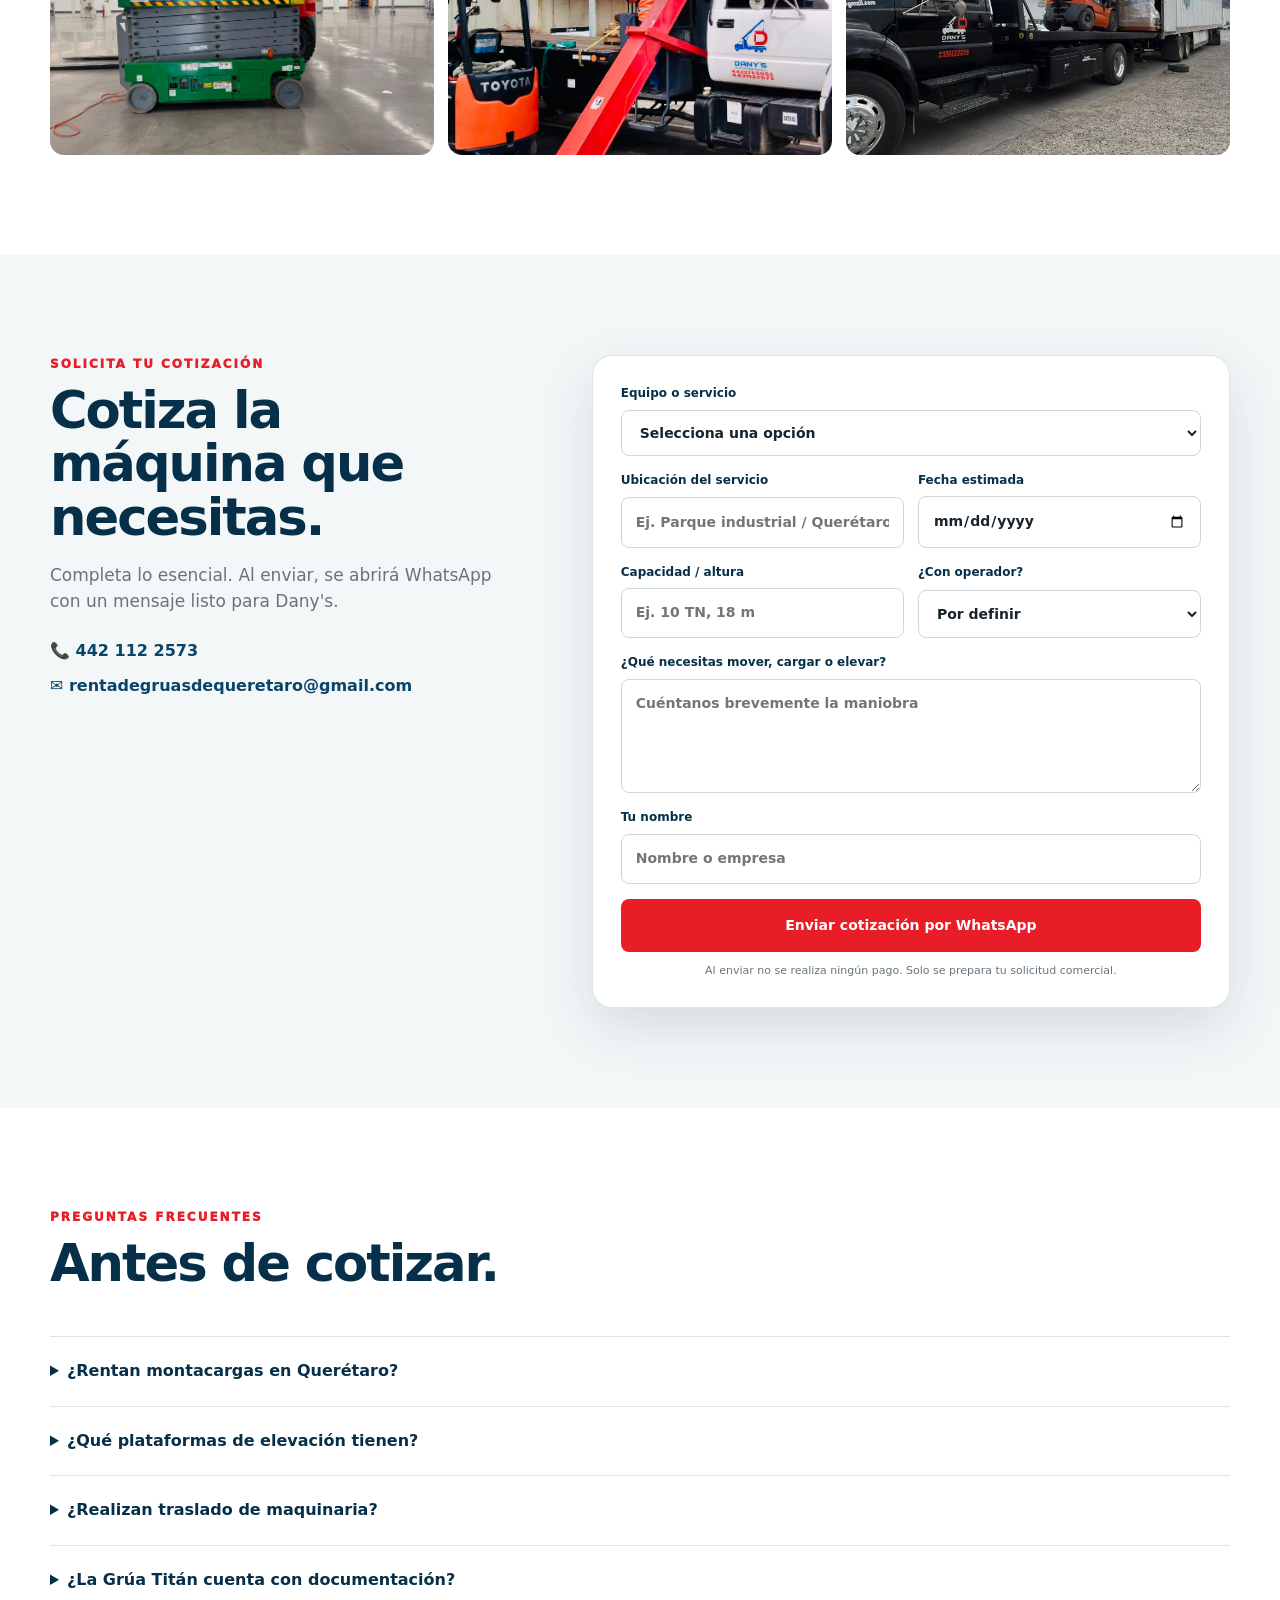
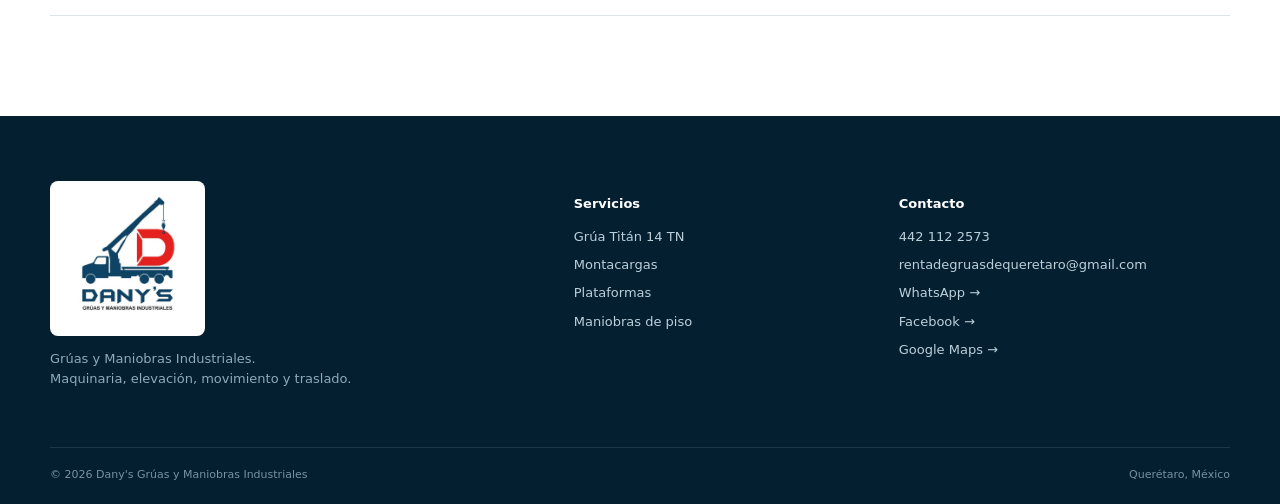
==== commit 947ac1e7: "Update index.html" ====
--- a/index.html
+++ b/index.html
@@ -4,8 +4,8 @@
   <meta charset="utf-8">
   <meta name="viewport" content="width=device-width, initial-scale=1">
   <title>Grúas y Maniobras Industriales en Querétaro | Dany's</title>
-  <meta name="description" content="Dany's Grúas y Maniobras Industriales en Querétaro. Renta de grúas, grúa Titán 14 toneladas, montacargas de 3 a 14 toneladas, plataformas articuladas y tijera, maniobras y traslado de maquinaria.">
-  <meta name="keywords" content="grúas en Querétaro, renta de grúas Querétaro, grúa Titán 14 toneladas, montacargas Querétaro, renta de montacargas, plataformas articuladas Querétaro, plataformas de tijera Querétaro, maniobras industriales Querétaro, movimiento de maquinaria, traslado de maquinaria, rampa hidráulica, elevación de maquinaria, grúas industriales Querétaro">
+  <meta name="description" content="Dany's Grúas y Maniobras Industriales en Querétaro. Renta de grúas, Grúas industriales hiab y titán de 6 a 160 toneladas, montacargas de 3 a 14 toneladas, plataformas articuladas y tijera, maniobras y traslado de maquinaria.">
+  <meta name="keywords" content="grúas en Querétaro, renta de grúas Querétaro, Grúas industriales hiab y titán de 6 a 160 toneladas, montacargas Querétaro, renta de montacargas, plataformas articuladas Querétaro, plataformas de tijera Querétaro, maniobras industriales Querétaro, movimiento de maquinaria, traslado de maquinaria, rampa hidráulica, elevación de maquinaria, grúas industriales Querétaro">
   <meta name="author" content="Dany's Grúas y Maniobras Industriales">
   <meta name="robots" content="index, follow, max-image-preview:large">
   <meta name="google-site-verification" content="FQefbTcH2beStQdrzbVhRMeW7JspBzw_Pu4hGBAZXXY" />
@@ -115,7 +115,7 @@
           <p>Selecciona un servicio para enviar una solicitud de cotización prellenada. Así Dany's recibe desde el inicio el tipo de equipo que estás buscando.</p>
         </div>
         <div class="cards">
-          <article class="card featured"><div class="card-img"><img src="/assets/grua-titan.png" alt="Grúa Titán de 14 toneladas en servicio industrial" loading="lazy"></div><div class="card-body"><span class="tag">EQUIPO DE IZAJE</span><h3>Grúa Titán 14 TN</h3><p>Grúa para maniobras de carga, descarga y movimiento de maquinaria. Certificación vigente, verificación y documentación en regla.</p><button class="text-btn" data-wa="titan">Cotizar Grúa Titán →</button></div></article>
+          <article class="card featured"><div class="card-img"><img src="/assets/grua-titan.png" alt="Grúas industriales hiab y titán de 6 a 160 toneladas en servicio industrial" loading="lazy"></div><div class="card-body"><span class="tag">EQUIPO DE IZAJE</span><h3>Grúas industriales hiab y titán de 6 a 160 toneladas</h3><p>Grúa para maniobras de carga, descarga y movimiento de maquinaria. Certificación vigente, verificación y documentación en regla.</p><button class="text-btn" data-wa="titan">Cotizar Grúa Titán →</button></div></article>
           <article class="card"><div class="card-img"><img src="/assets/montacargas.png" alt="Montacargas para carga y descarga industrial" loading="lazy"></div><div class="card-body"><span class="tag">3 A 14 TONELADAS</span><h3>Montacargas</h3><p>Montacargas para distintos requerimientos de obra o empresa. Maniobras de carga y descarga con o sin operador.</p><button class="text-btn" data-wa="montacargas">Cotizar montacargas →</button></div></article>
           <article class="card"><div class="card-img"><img src="/assets/plataforma-articulada.png" alt="Plataforma articulada para trabajos en altura" loading="lazy"></div><div class="card-body"><span class="tag">10 A 28 METROS</span><h3>Plataforma articulada</h3><p>Plataformas articuladas eléctricas y de combustión para trabajos en altura, mantenimiento e instalaciones industriales.</p><button class="text-btn" data-wa="articulada">Cotizar plataforma articulada →</button></div></article>
           <article class="card"><div class="card-img"><img src="/assets/plataforma-tijera.png" alt="Plataforma de tijera eléctrica para trabajo en altura" loading="lazy"></div><div class="card-body"><span class="tag">8 A 13 METROS</span><h3>Plataforma de tijera</h3><p>Equipos eléctricos para elevación vertical y trabajos de mantenimiento, instalación y operación en interiores.</p><button class="text-btn" data-wa="tijera">Cotizar plataforma de tijera →</button></div></article>
@@ -182,4 +182,4 @@
   <div class="toast" id="toast" role="status" aria-live="polite">Solicitud preparada para WhatsApp.</div>
   <script src="/script.js" defer></script>
 </body>
-</html>+</html>
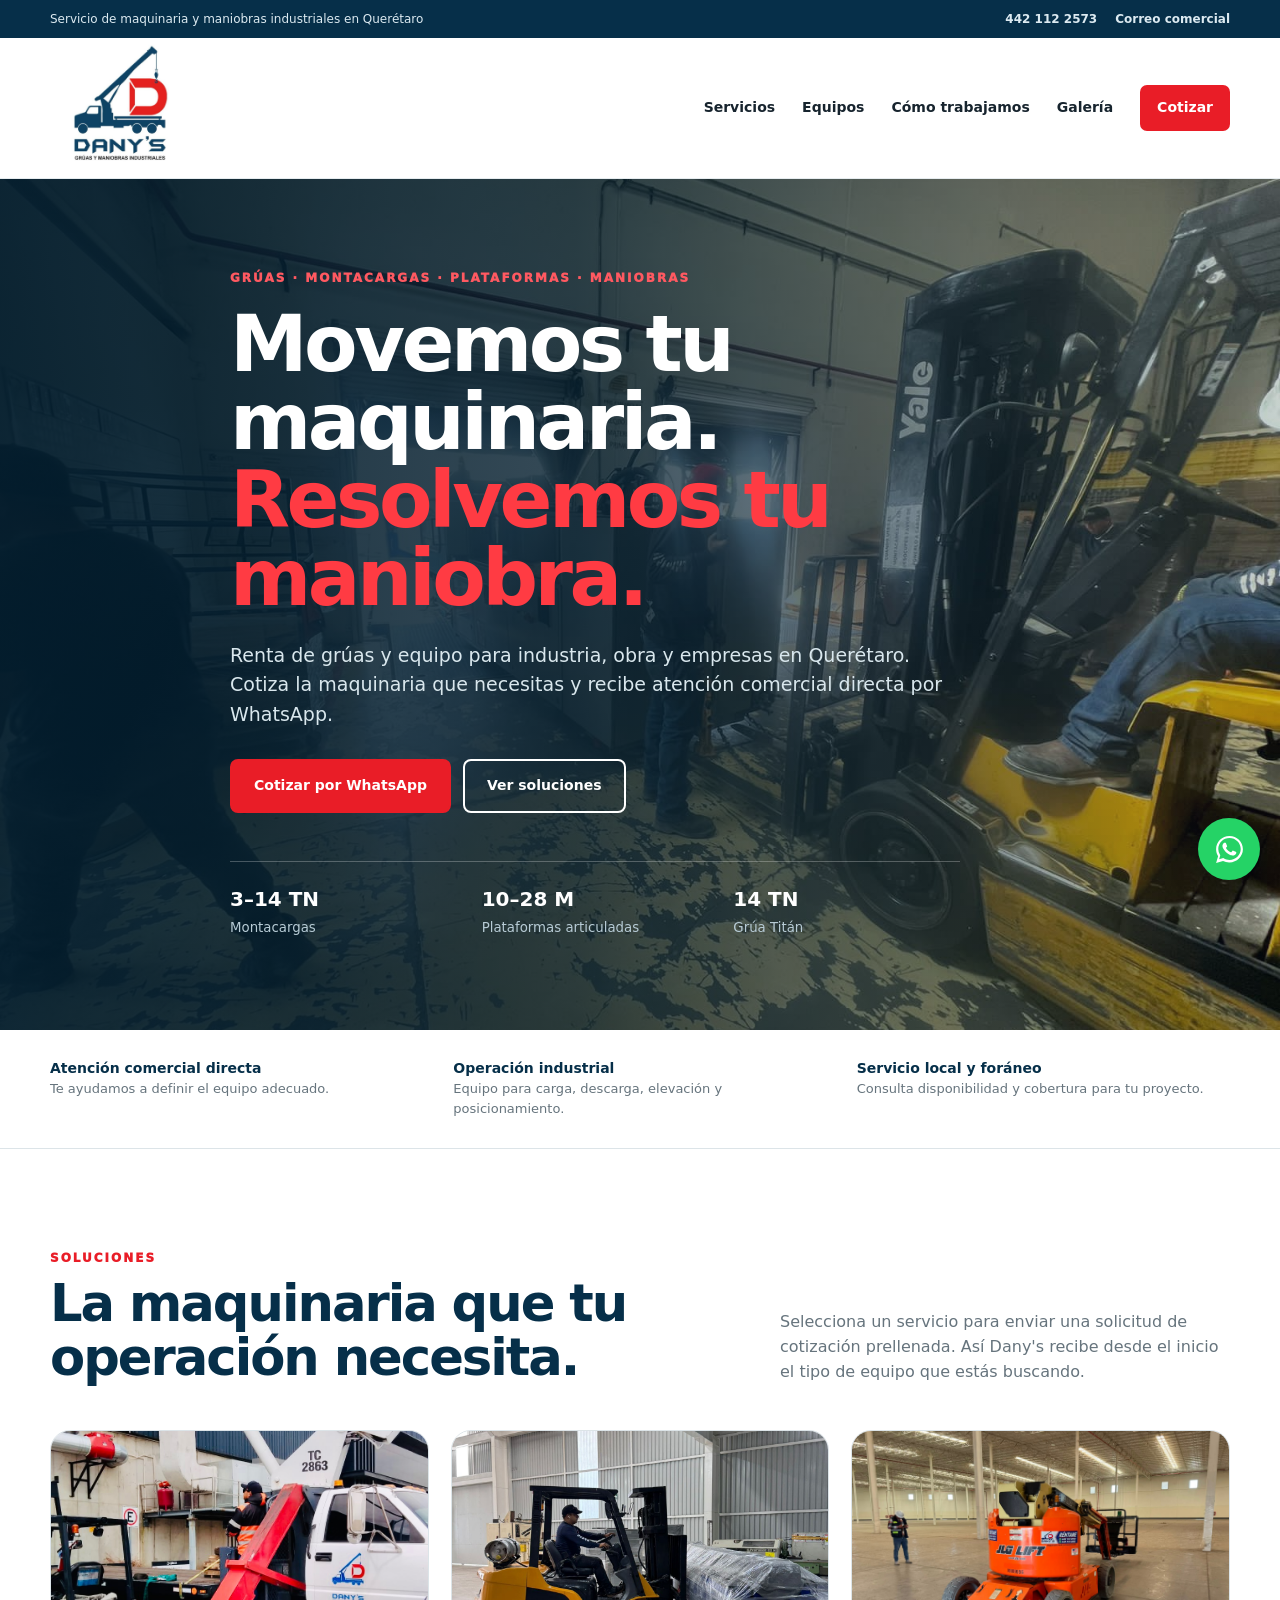
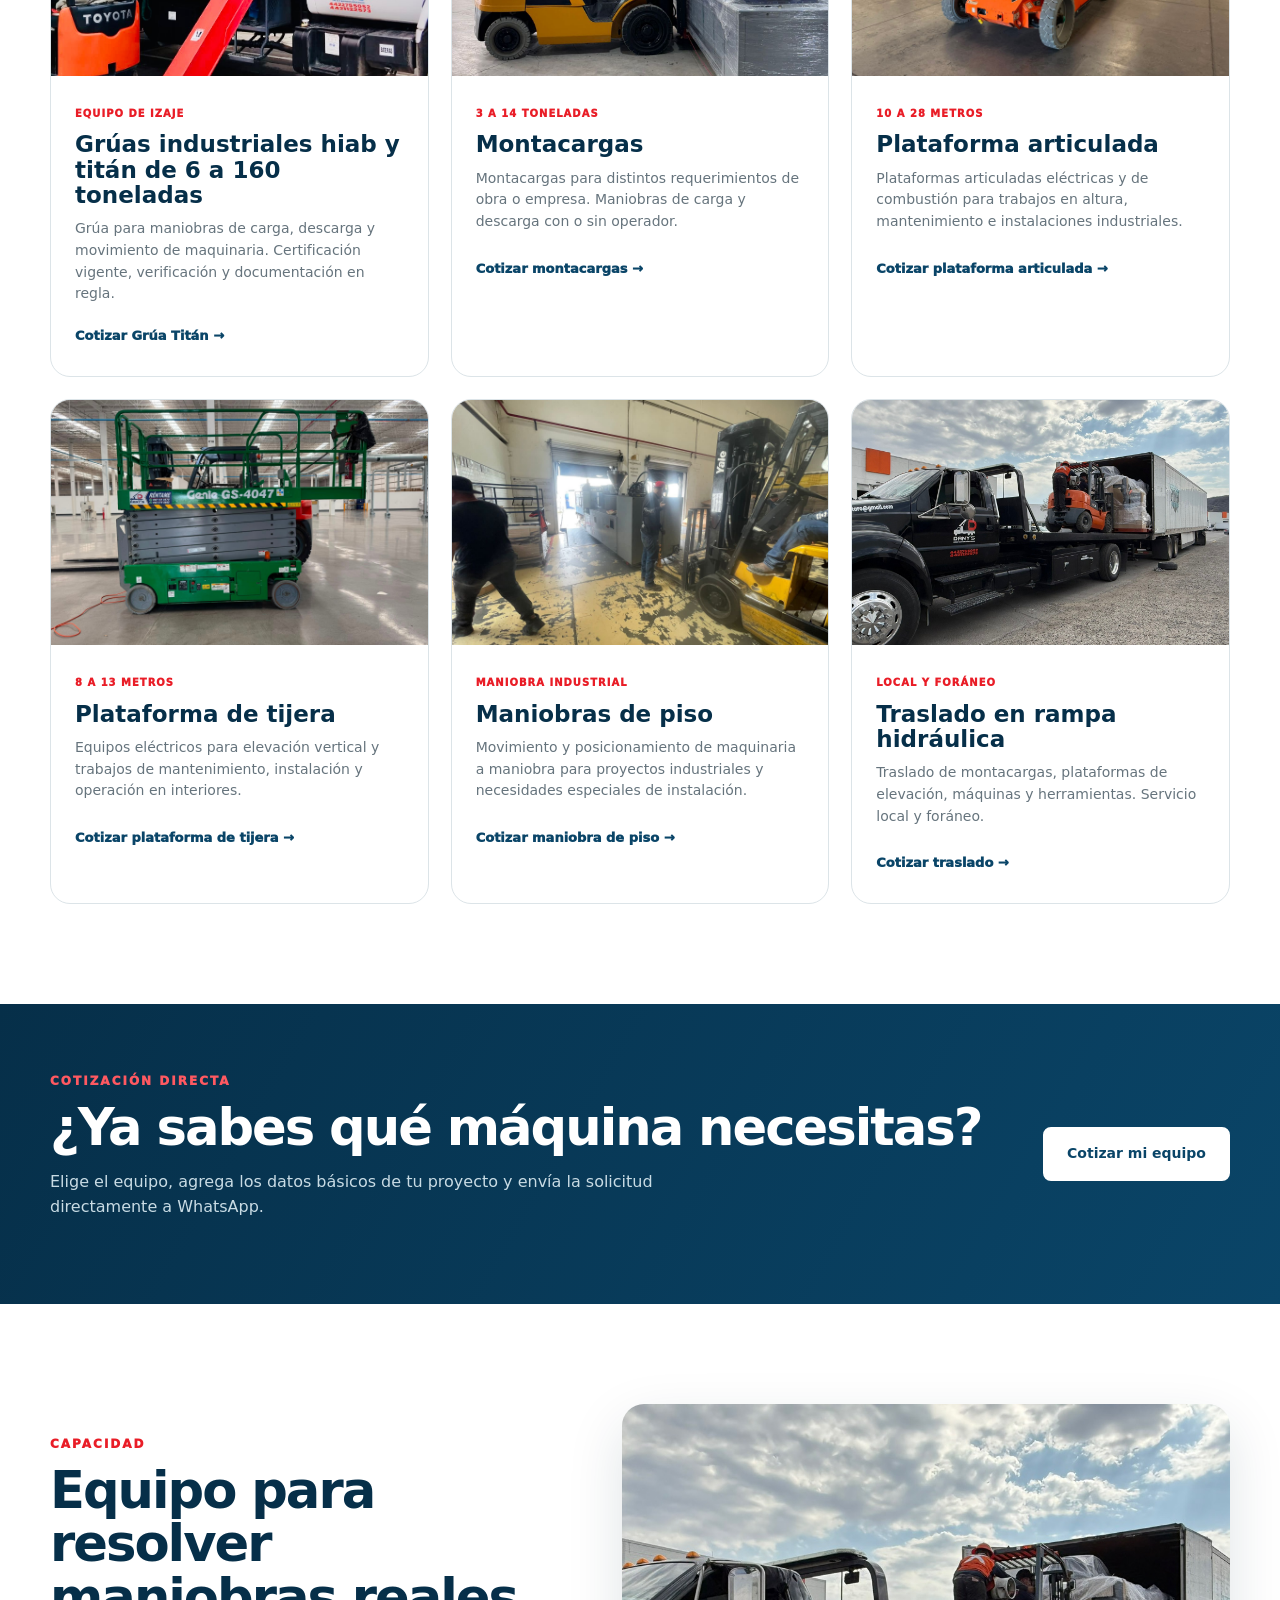
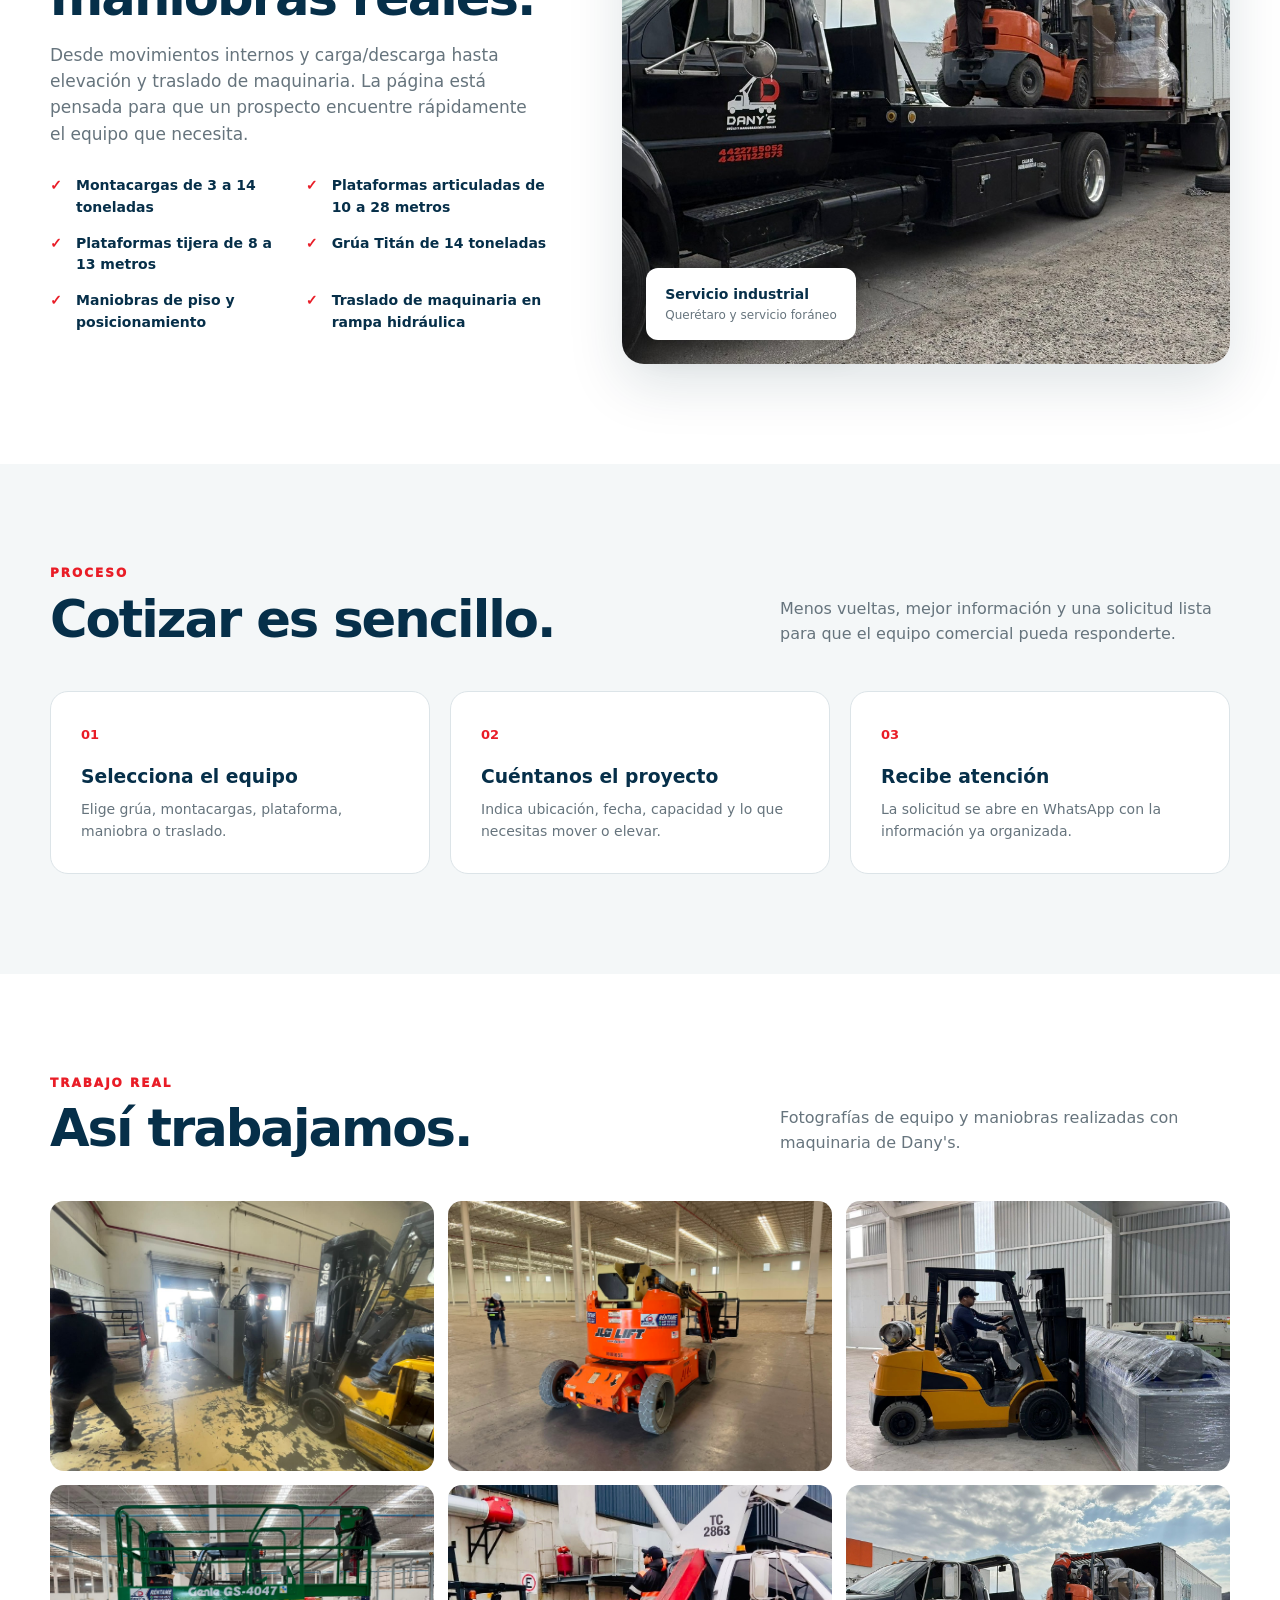
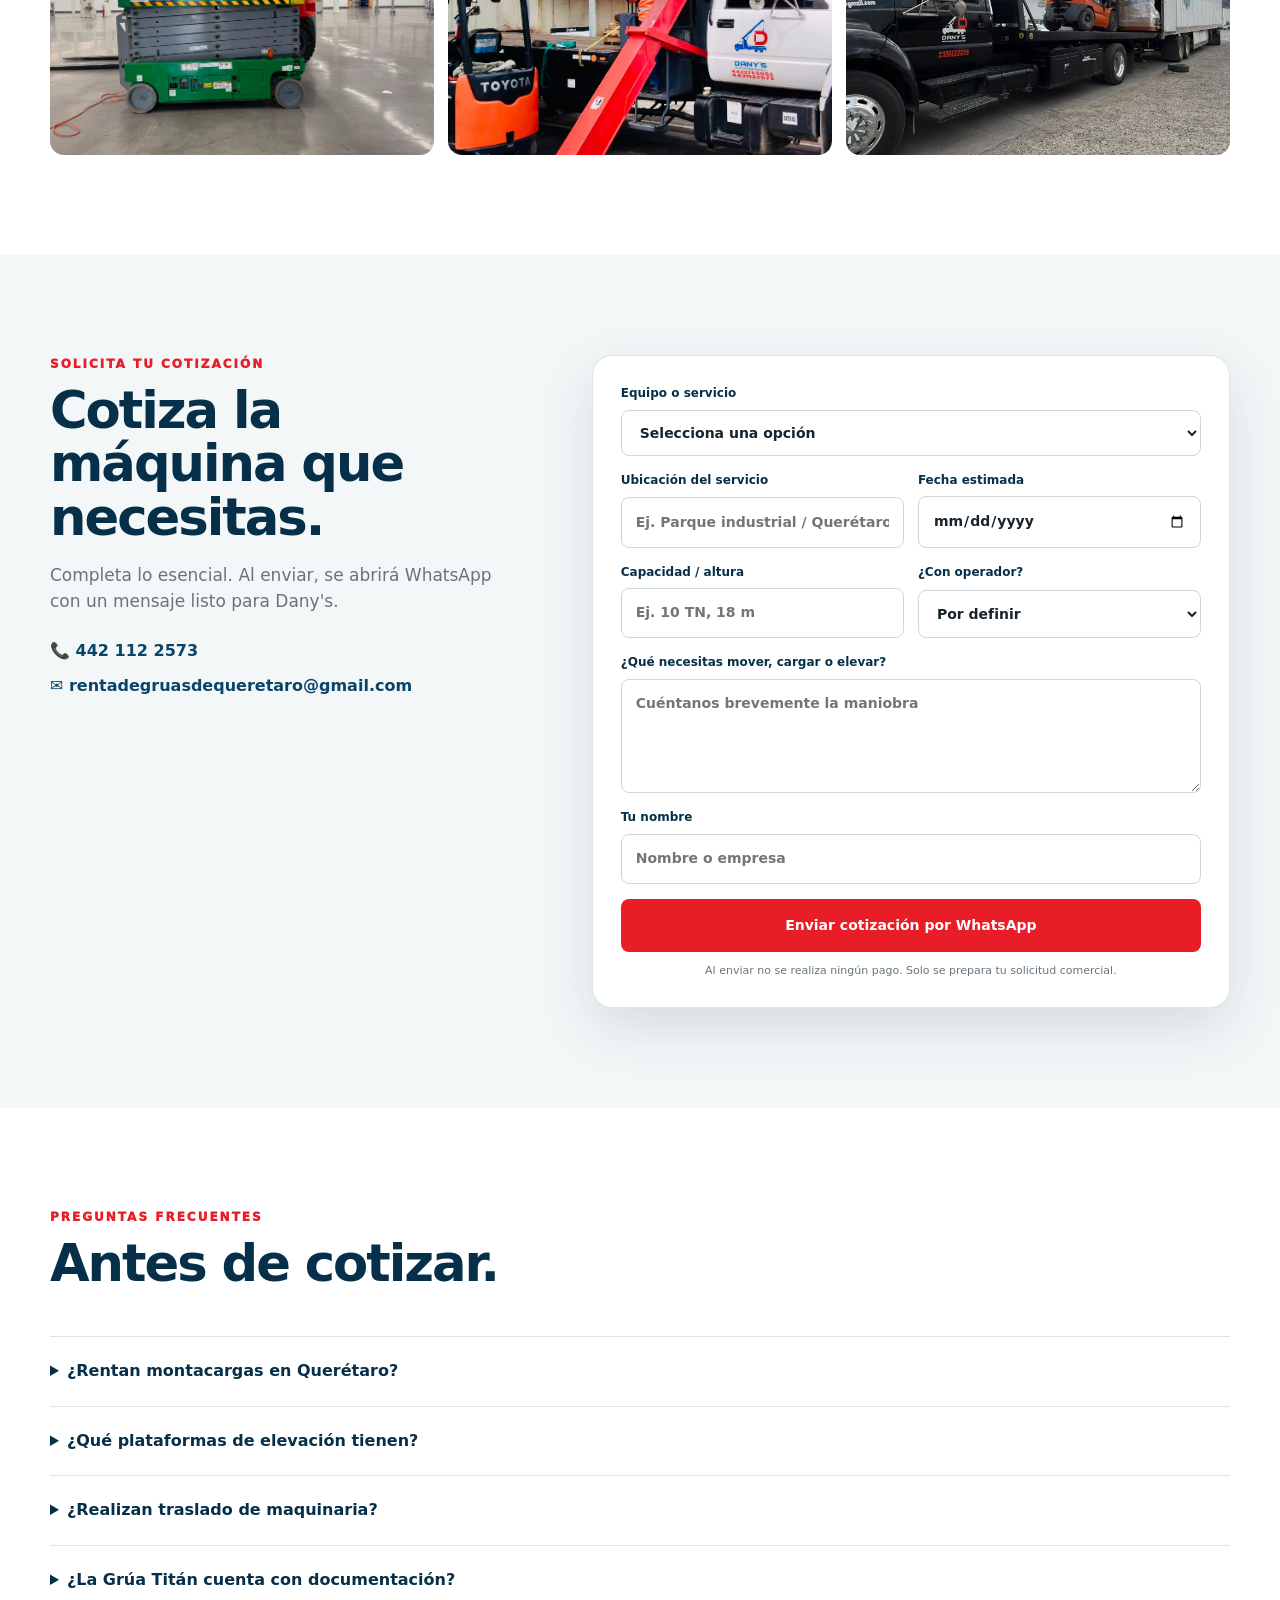
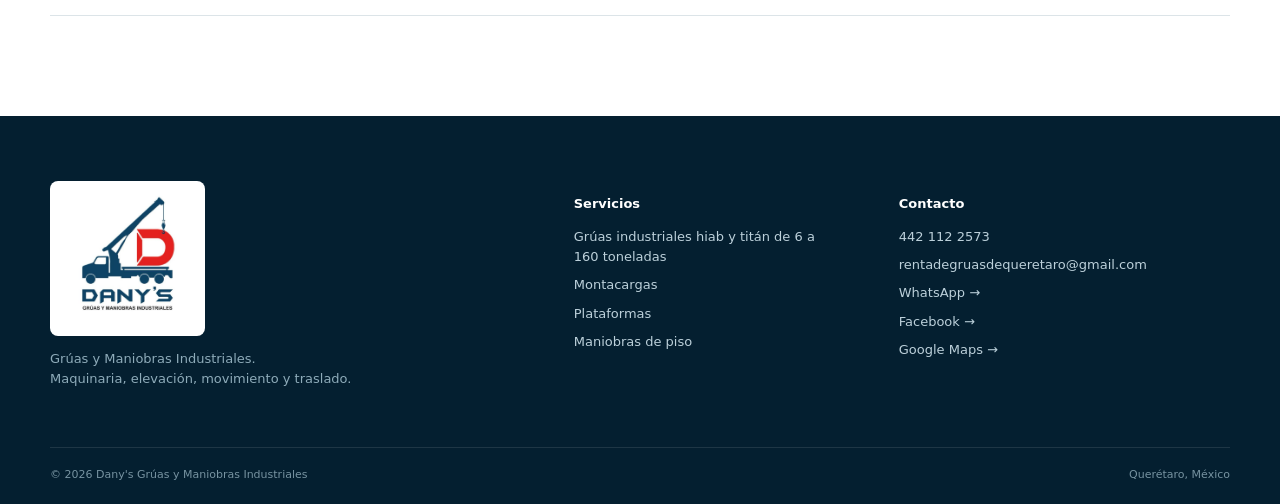
==== commit 775d595c: "Update index.html" ====
--- a/index.html
+++ b/index.html
@@ -152,7 +152,7 @@
       <div class="wrap quote-grid">
         <div><div class="eyebrow red">SOLICITA TU COTIZACIÓN</div><h2>Cotiza la máquina que necesitas.</h2><p class="lead">Completa lo esencial. Al enviar, se abrirá WhatsApp con un mensaje listo para Dany's.</p><div class="contact-mini"><a href="tel:+524421122573">📞 442 112 2573</a><a href="mailto:rentadegruasdequeretaro@gmail.com">✉ rentadegruasdequeretaro@gmail.com</a></div></div>
         <form class="quote-form" id="quoteForm">
-          <label>Equipo o servicio<select name="equipo" required><option value="">Selecciona una opción</option><option>Grúa Titán 14 TN</option><option>Montacargas 3 a 14 TN</option><option>Plataforma articulada 10 a 28 m</option><option>Plataforma tijera 8 a 13 m</option><option>Maniobras de piso</option><option>Traslado en rampa hidráulica</option></select></label>
+          <label>Equipo o servicio<select name="equipo" required><option value="">Selecciona una opción</option><option>Grúas industriales hiab y titán de 6 a 160 toneladas</option><option>Montacargas 3 a 14 TN</option><option>Plataforma articulada 10 a 28 m</option><option>Plataforma tijera 8 a 13 m</option><option>Maniobras de piso</option><option>Traslado en rampa hidráulica</option></select></label>
           <div class="two"><label>Ubicación del servicio<input name="ubicacion" placeholder="Ej. Parque industrial / Querétaro" required></label><label>Fecha estimada<input name="fecha" type="date"></label></div>
           <div class="two"><label>Capacidad / altura<input name="capacidad" placeholder="Ej. 10 TN, 18 m"></label><label>¿Con operador?<select name="operador"><option>Por definir</option><option>Sí</option><option>No</option></select></label></div>
           <label>¿Qué necesitas mover, cargar o elevar?<textarea name="detalle" rows="4" placeholder="Cuéntanos brevemente la maniobra"></textarea></label>
@@ -174,7 +174,7 @@
   </main>
 
   <footer class="footer">
-    <div class="wrap footer-grid"><div><img src="/assets/logo.png" alt="Dany's" class="footer-logo"><p>Grúas y Maniobras Industriales.<br>Maquinaria, elevación, movimiento y traslado.</p></div><div><h3>Servicios</h3><a href="#servicios">Grúa Titán 14 TN</a><a href="#servicios">Montacargas</a><a href="#servicios">Plataformas</a><a href="#servicios">Maniobras de piso</a></div><div><h3>Contacto</h3><a href="tel:+524421122573">442 112 2573</a><a href="mailto:rentadegruasdequeretaro@gmail.com">rentadegruasdequeretaro@gmail.com</a><button class="footer-wa" data-wa="general">WhatsApp →</button><a href="https://www.facebook.com/share/18ptUoqHta/?mibextid=wwXIfr" target="_blank" rel="noopener noreferrer" aria-label="Facebook de Dany's Grúas">Facebook →</a><a href="https://maps.app.goo.gl/UQg4mwrEWYRhhiVD7?g_st=iwb" target="_blank" rel="noopener noreferrer" aria-label="Ubicación de Dany's Grúas en Google Maps">Google Maps →</a></div></div>
+    <div class="wrap footer-grid"><div><img src="/assets/logo.png" alt="Dany's" class="footer-logo"><p>Grúas y Maniobras Industriales.<br>Maquinaria, elevación, movimiento y traslado.</p></div><div><h3>Servicios</h3><a href="#servicios">Grúas industriales hiab y titán de 6 a 160 toneladas</a><a href="#servicios">Montacargas</a><a href="#servicios">Plataformas</a><a href="#servicios">Maniobras de piso</a></div><div><h3>Contacto</h3><a href="tel:+524421122573">442 112 2573</a><a href="mailto:rentadegruasdequeretaro@gmail.com">rentadegruasdequeretaro@gmail.com</a><button class="footer-wa" data-wa="general">WhatsApp →</button><a href="https://www.facebook.com/share/18ptUoqHta/?mibextid=wwXIfr" target="_blank" rel="noopener noreferrer" aria-label="Facebook de Dany's Grúas">Facebook →</a><a href="https://maps.app.goo.gl/UQg4mwrEWYRhhiVD7?g_st=iwb" target="_blank" rel="noopener noreferrer" aria-label="Ubicación de Dany's Grúas en Google Maps">Google Maps →</a></div></div>
     <div class="wrap copyright"><span>© <span id="year"></span> Dany's Grúas y Maniobras Industriales</span><span>Querétaro, México</span></div>
   </footer>
 
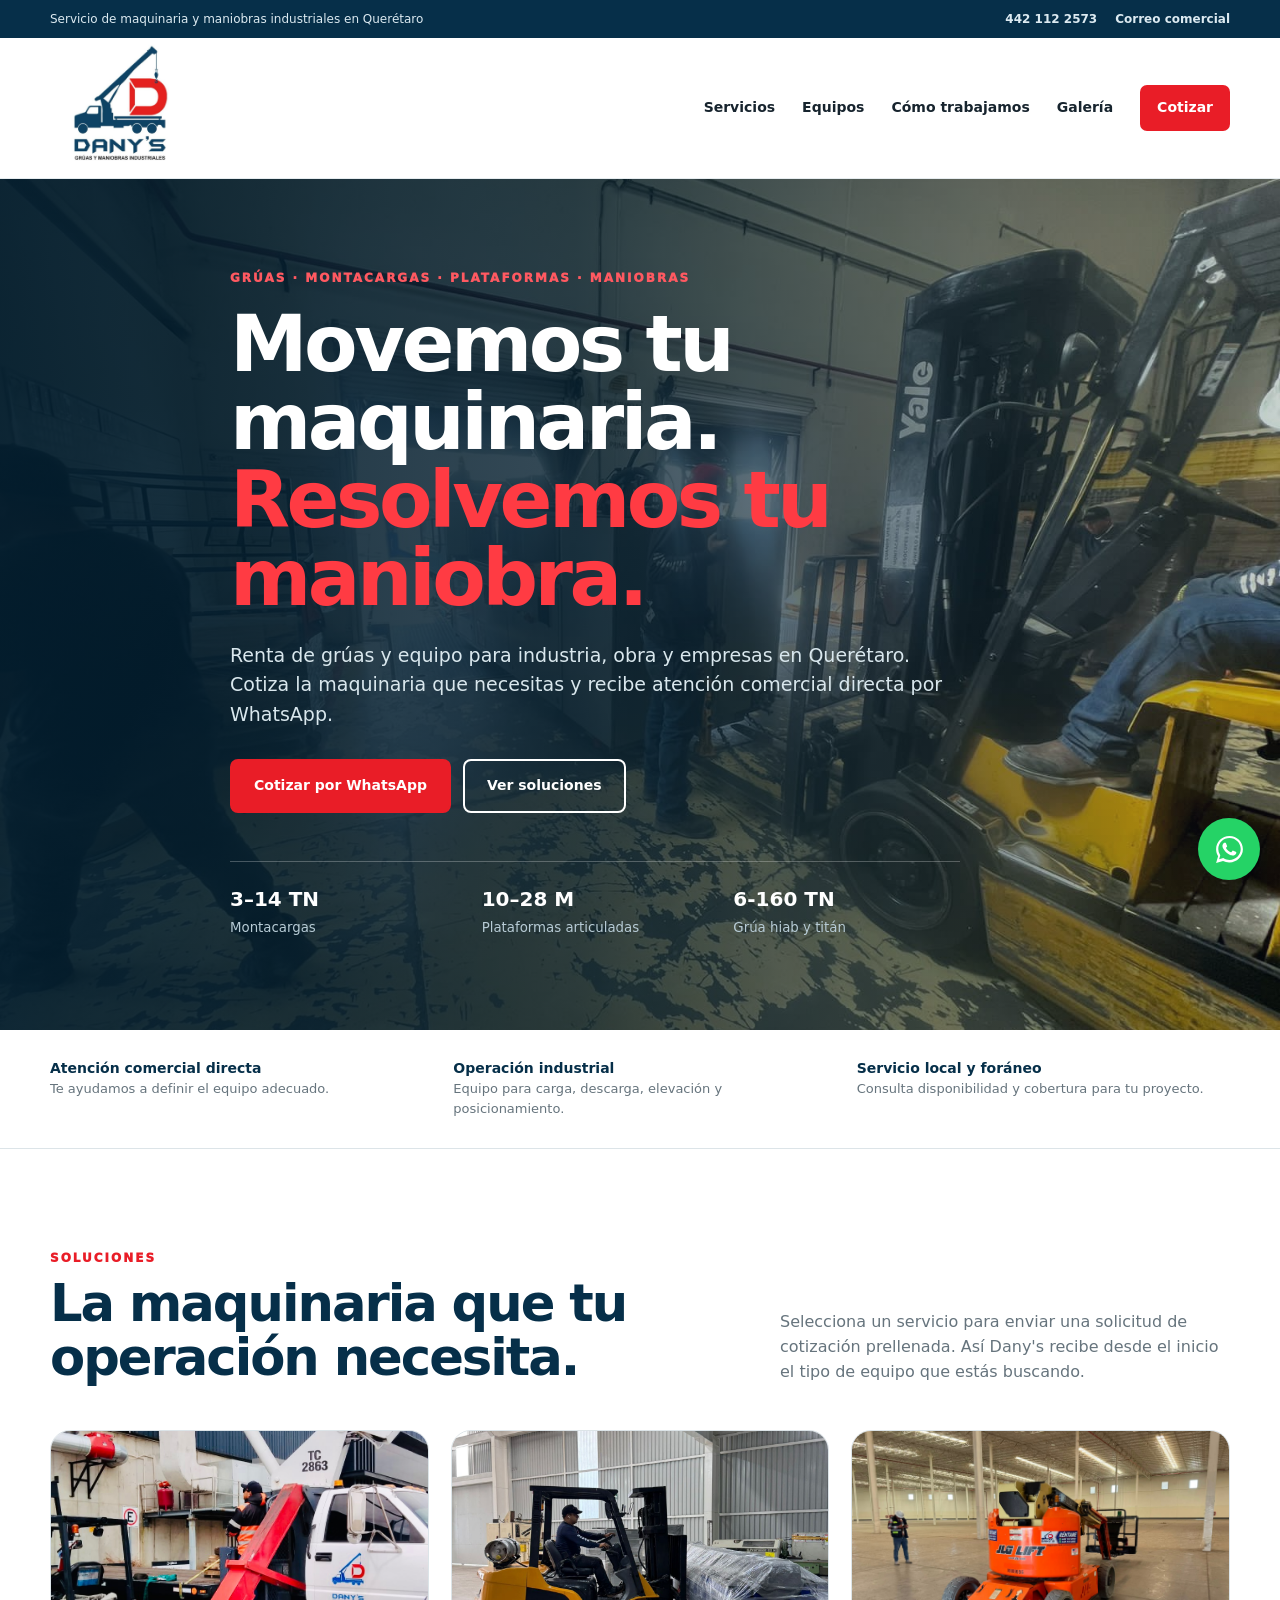
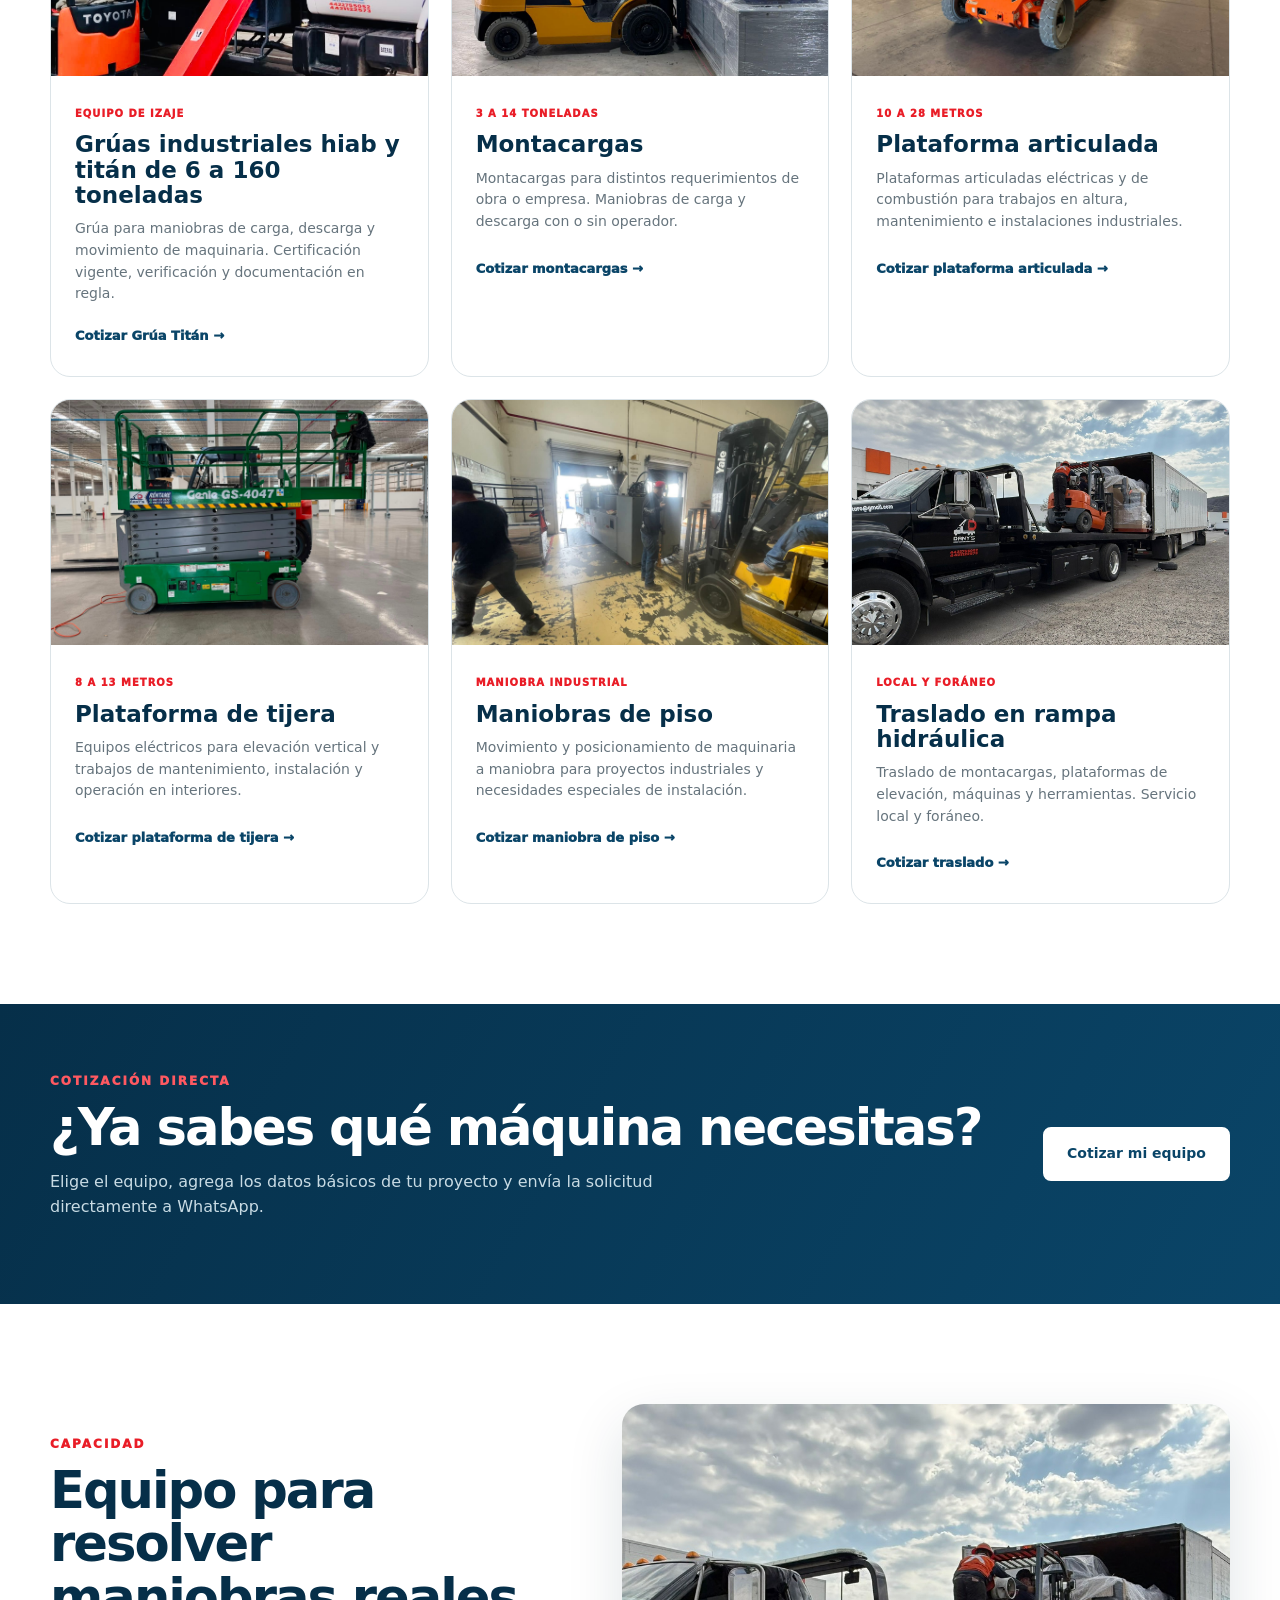
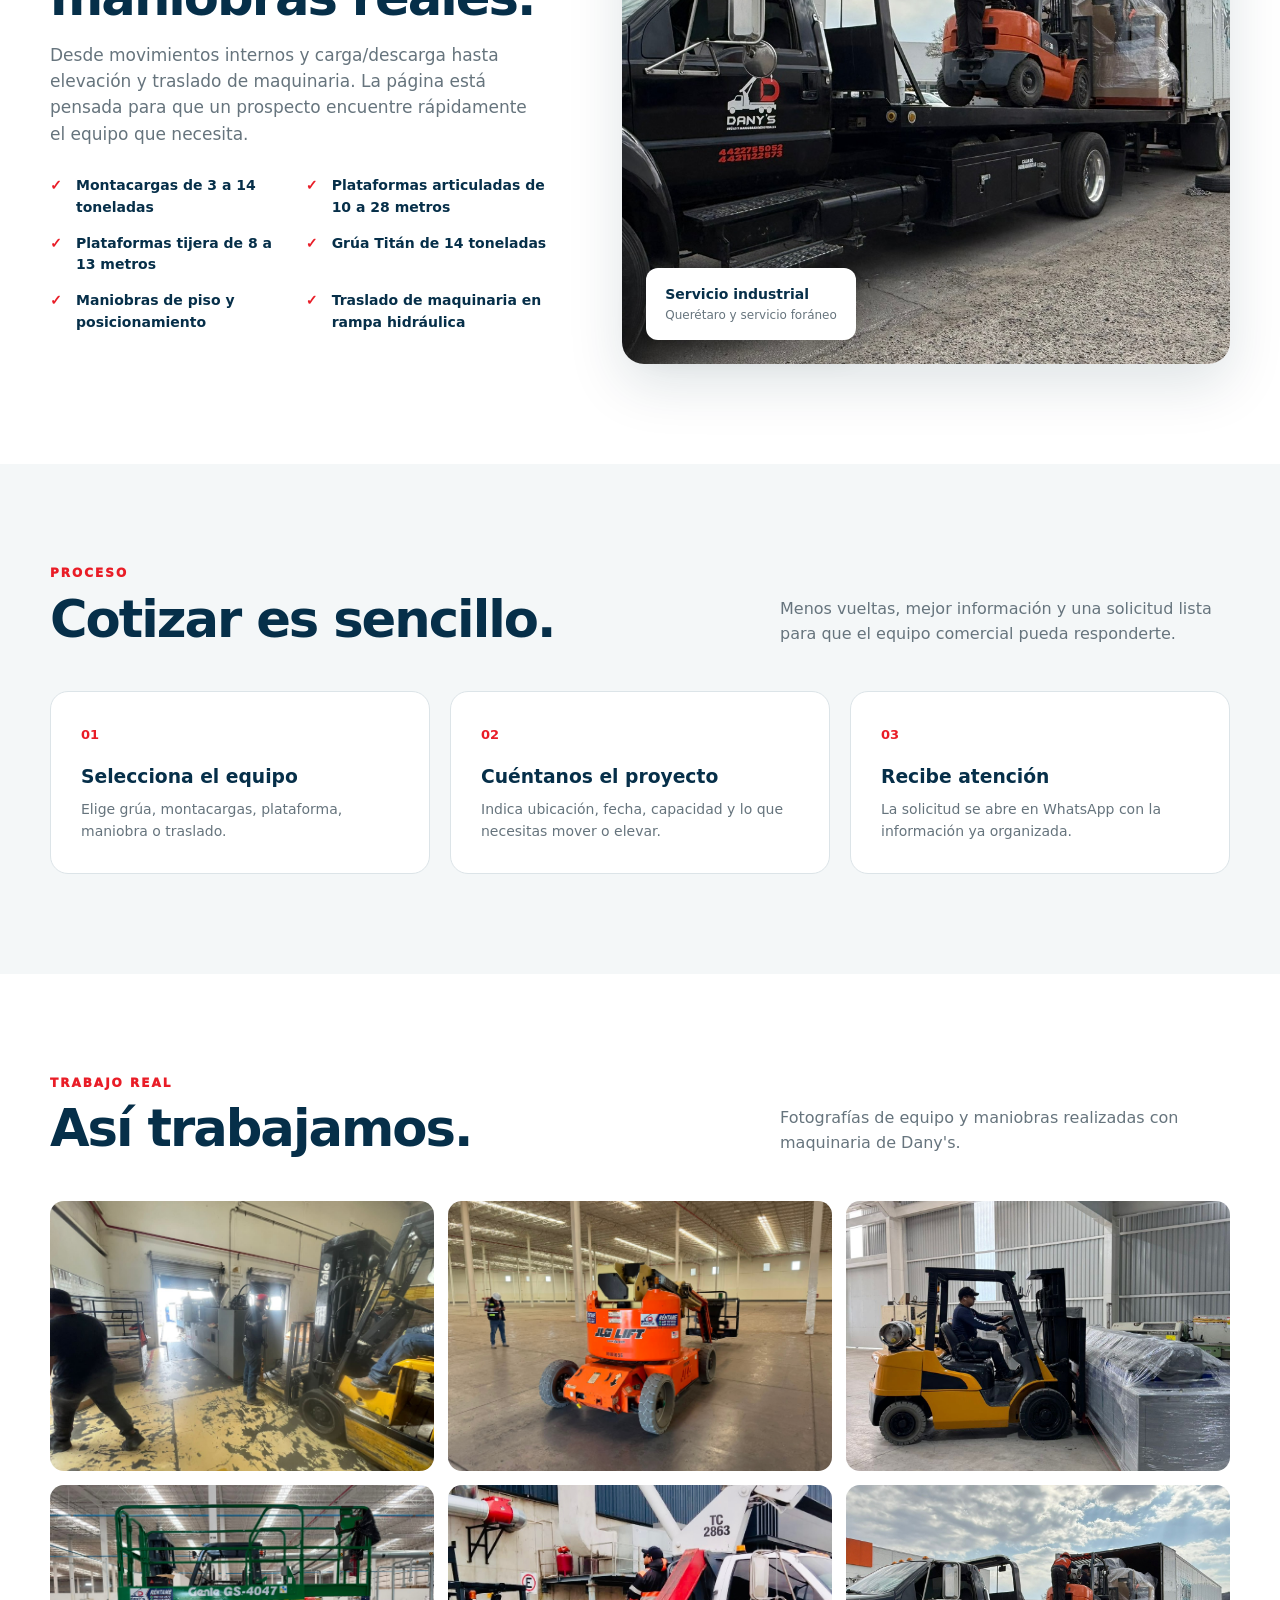
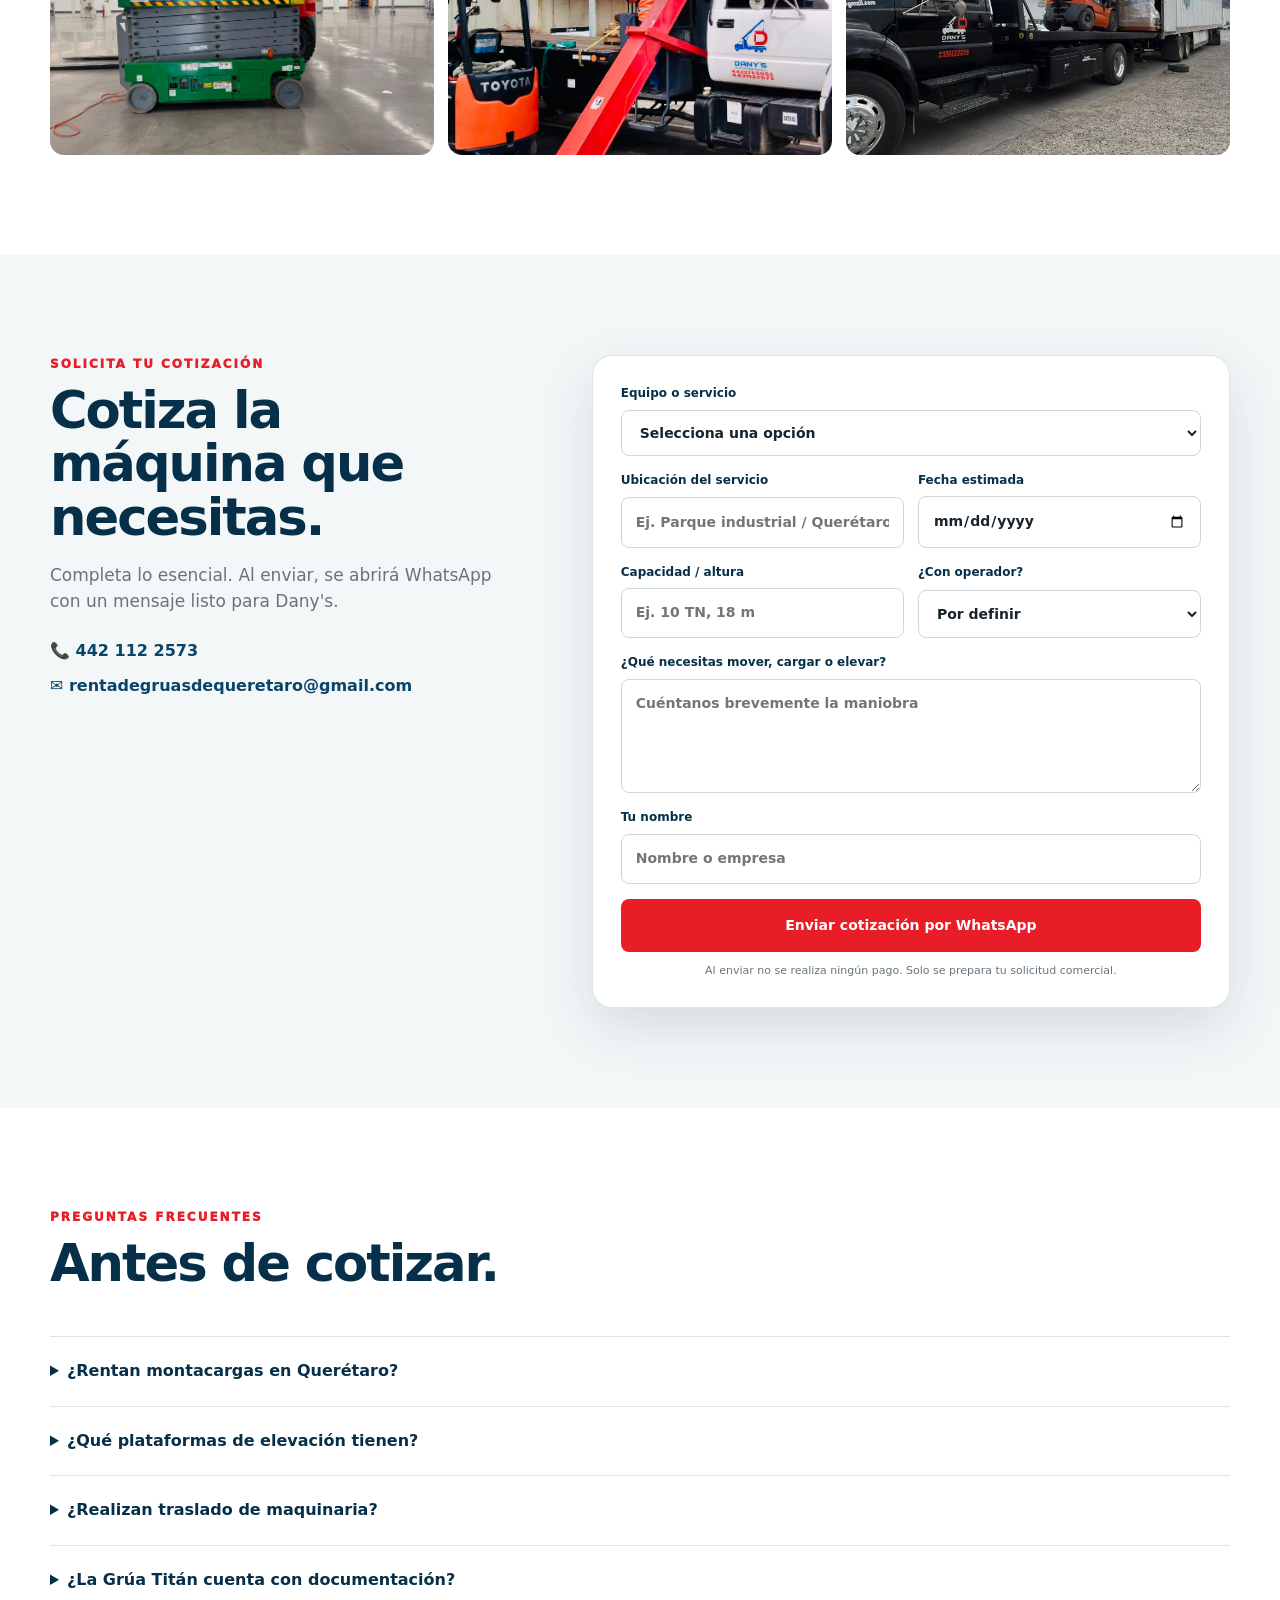
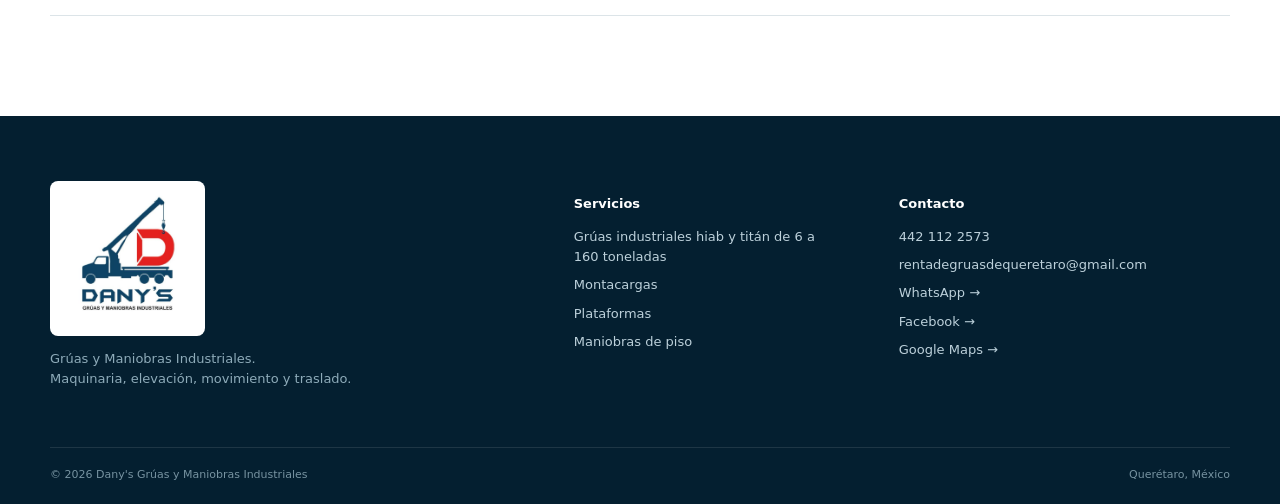
==== commit 6919a1d5: "Update index.html" ====
--- a/index.html
+++ b/index.html
@@ -95,7 +95,7 @@
         <div class="hero-proof">
           <div><strong>3–14 TN</strong><small>Montacargas</small></div>
           <div><strong>10–28 M</strong><small>Plataformas articuladas</small></div>
-          <div><strong>14 TN</strong><small>Grúa Titán</small></div>
+          <div><strong>6-160 TN</strong><small>Grúa hiab y titán</small></div>
         </div>
       </div>
     </section>
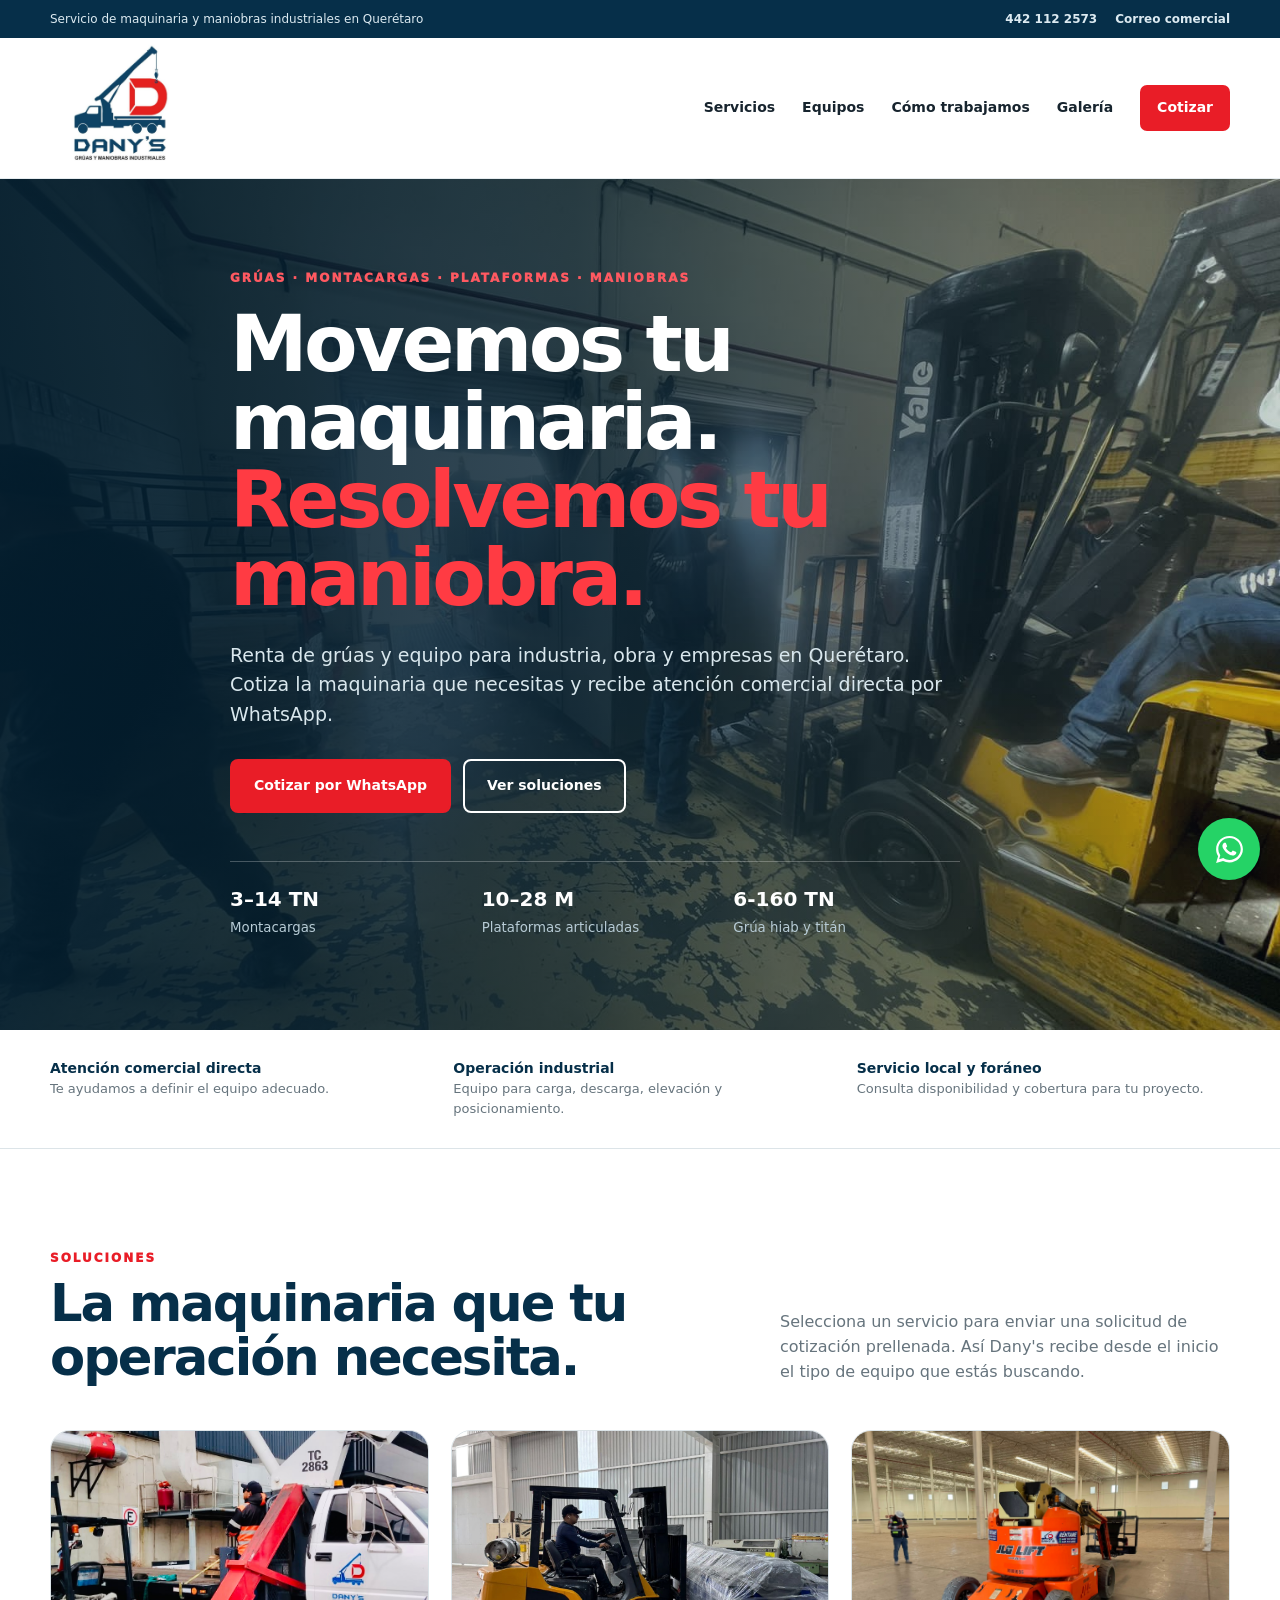
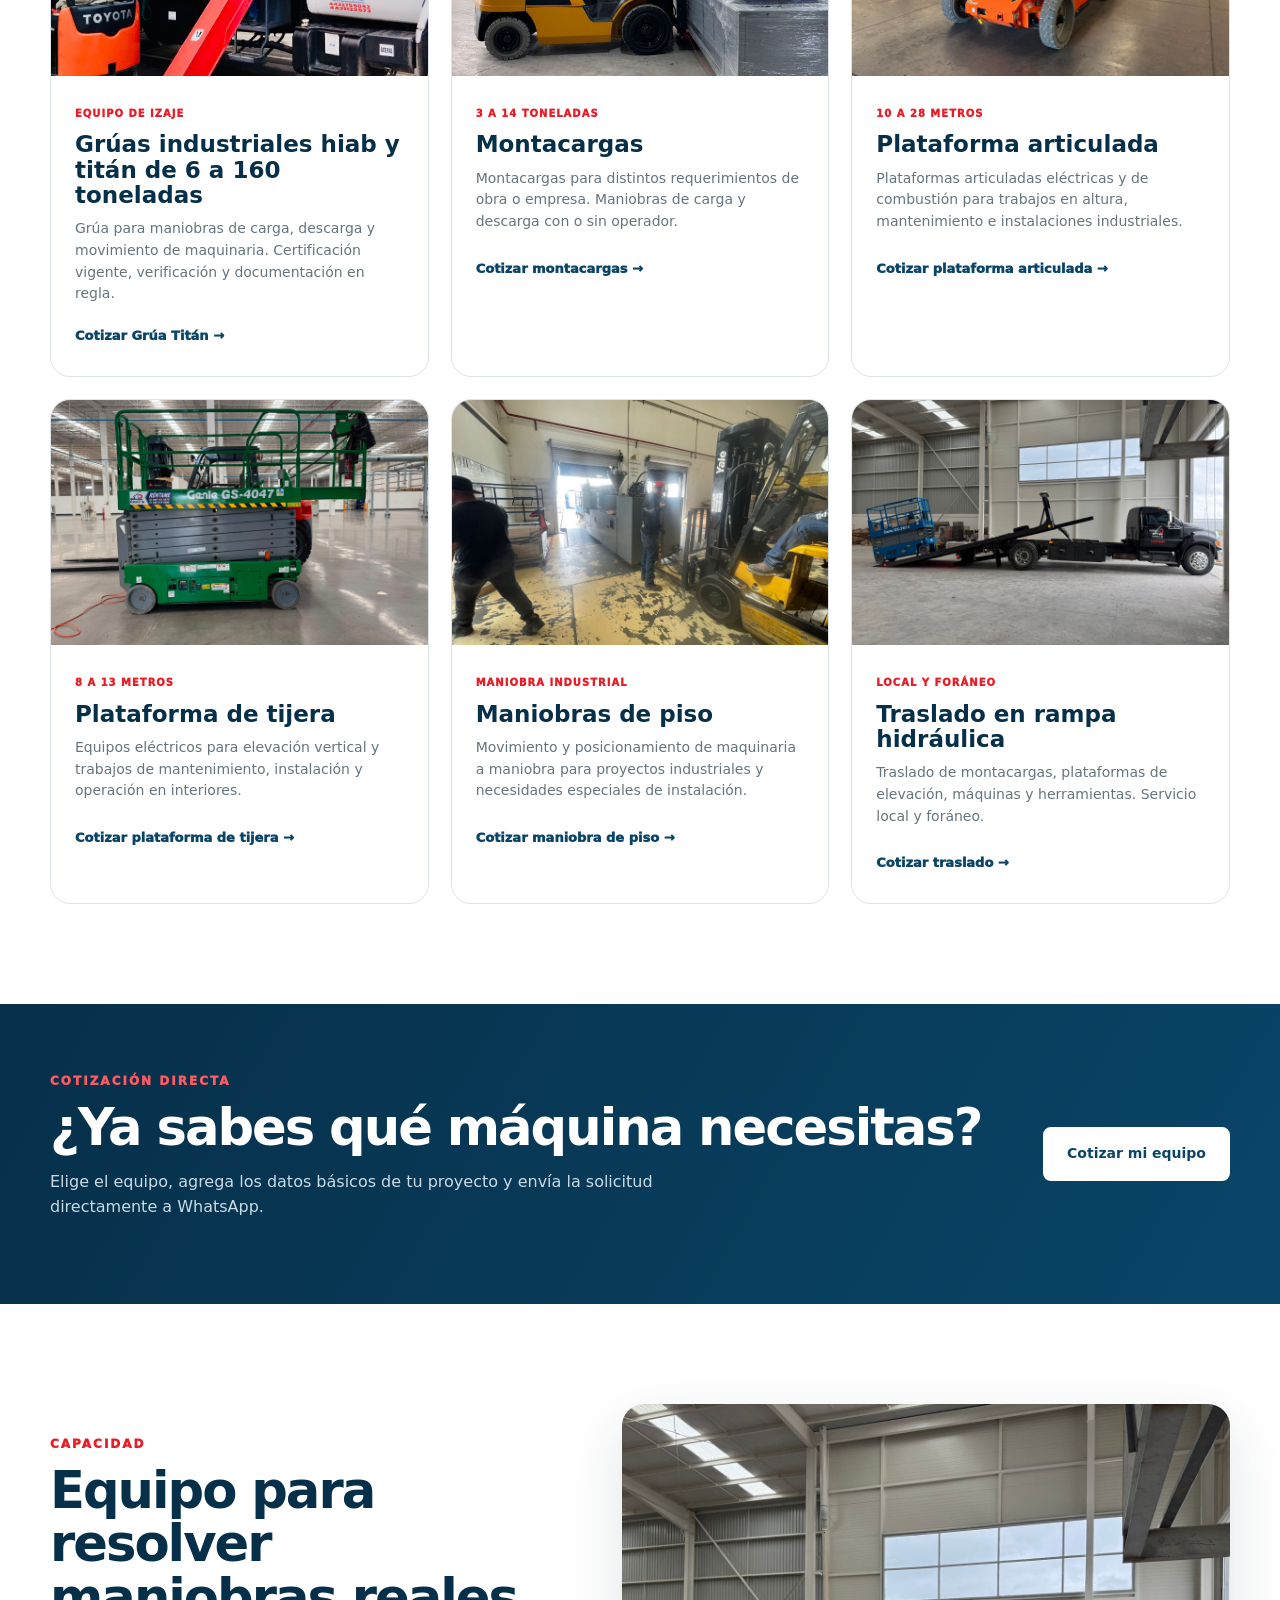
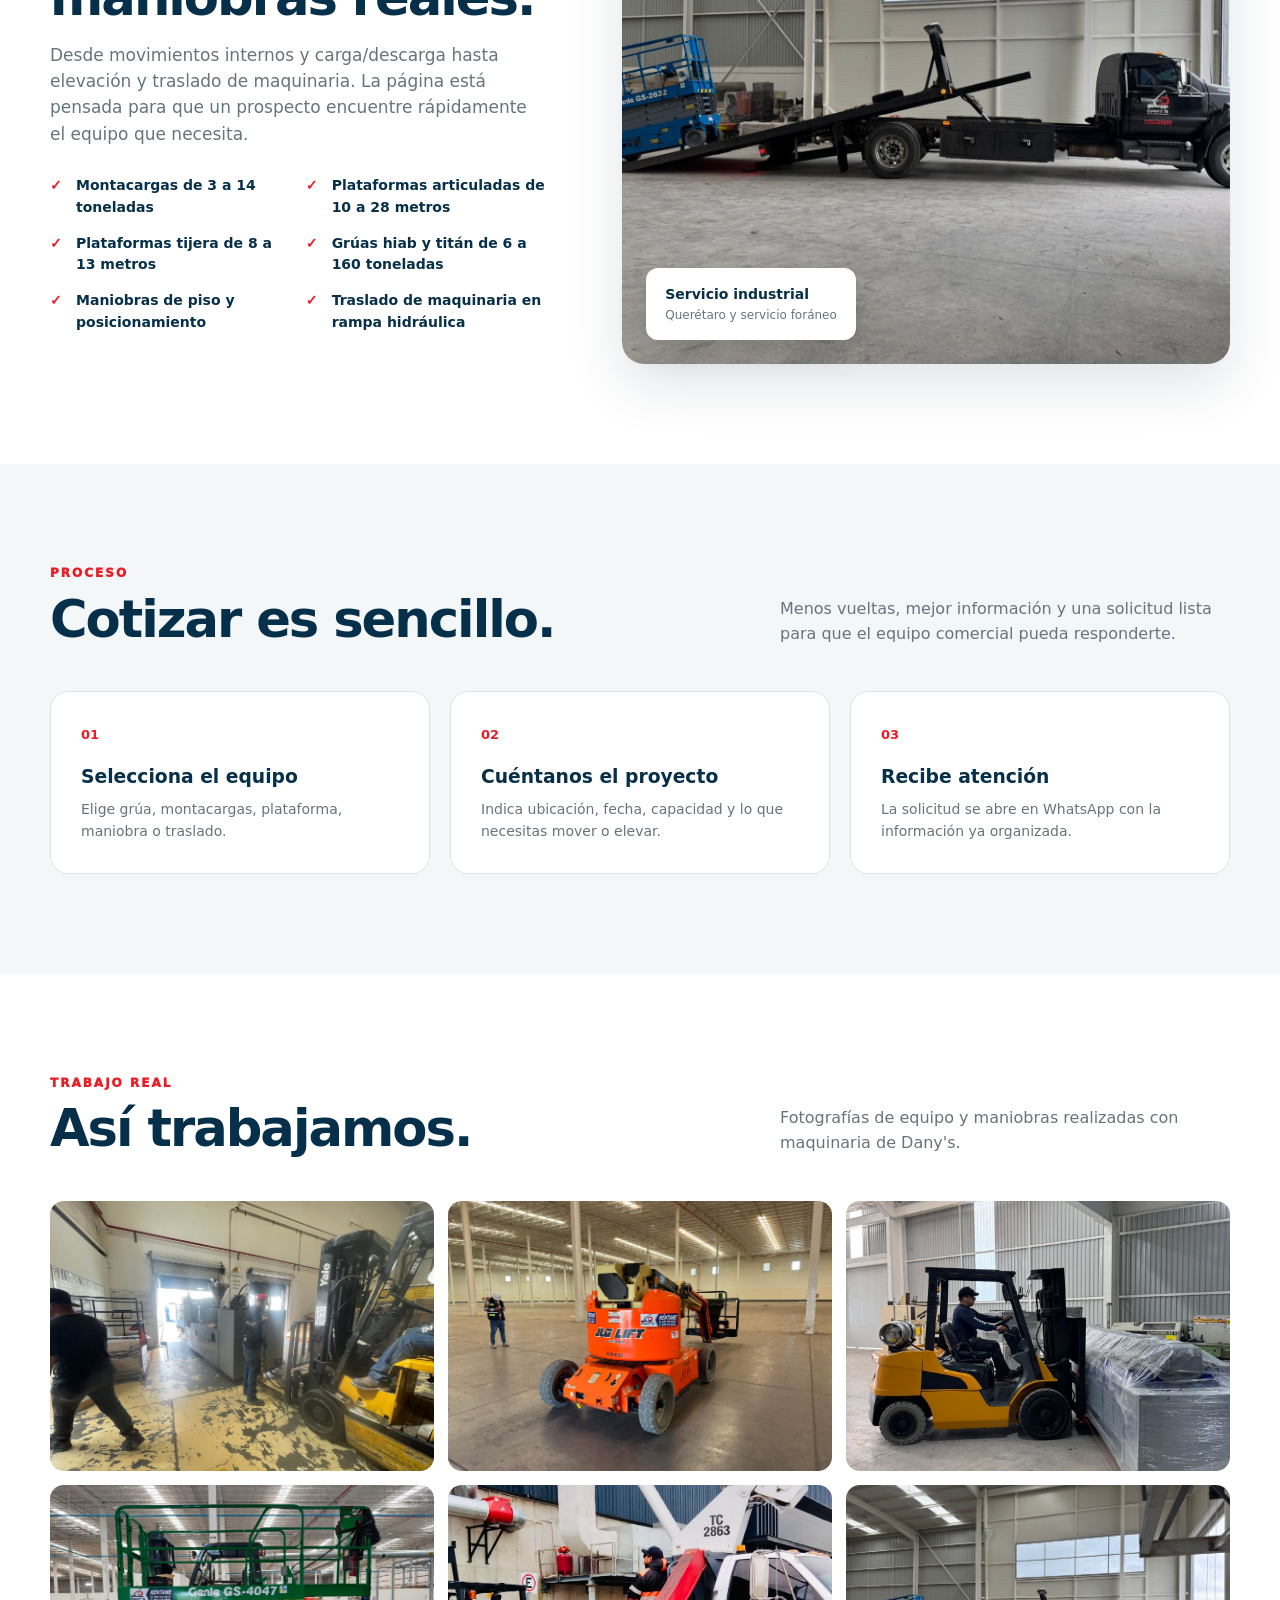
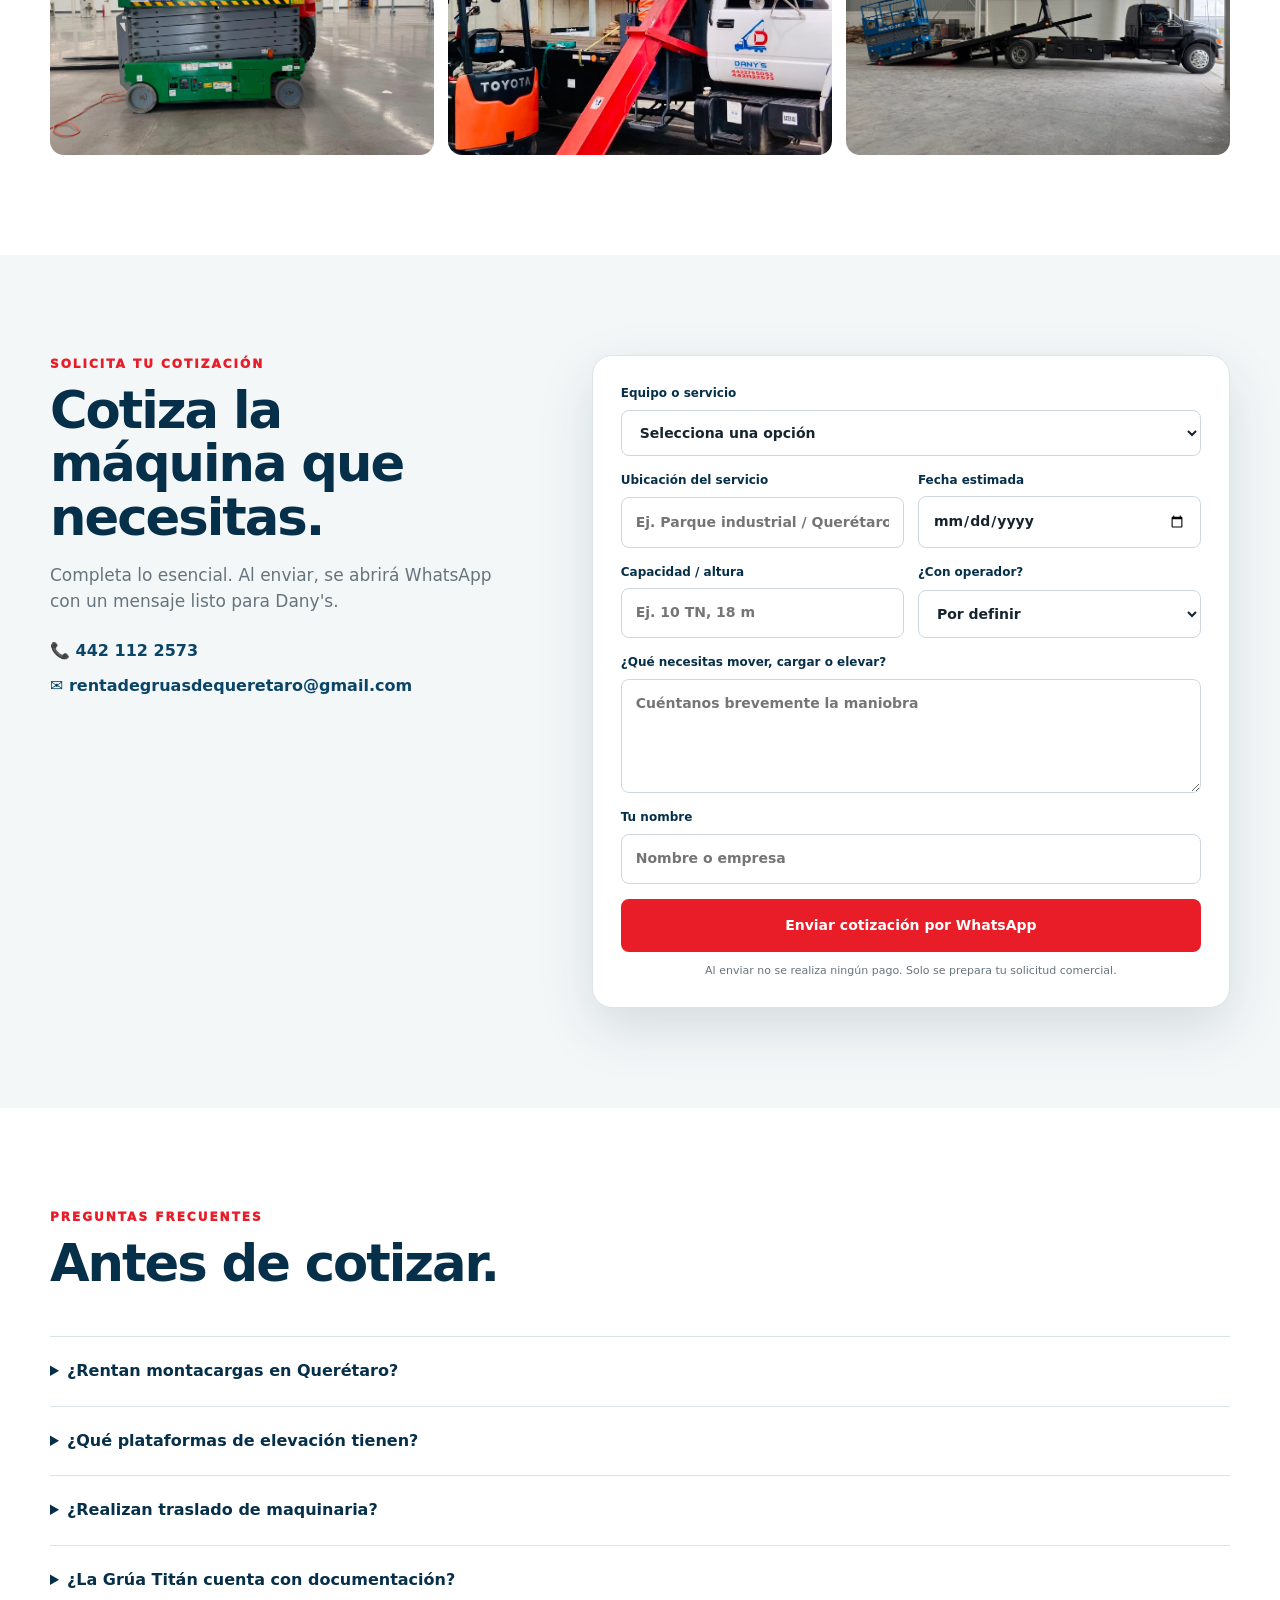
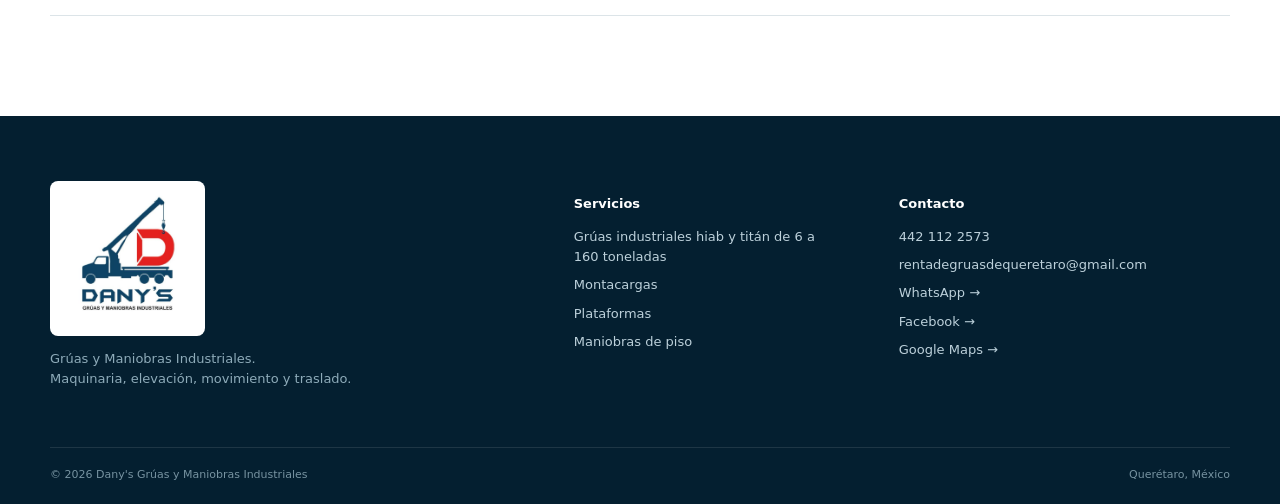
==== commit 284c698a: "Update index.html" ====
--- a/index.html
+++ b/index.html
@@ -131,7 +131,7 @@
 
     <section class="section" id="equipos">
       <div class="wrap split">
-        <div><div class="eyebrow red">CAPACIDAD</div><h2>Equipo para resolver maniobras reales.</h2><p class="lead">Desde movimientos internos y carga/descarga hasta elevación y traslado de maquinaria. La página está pensada para que un prospecto encuentre rápidamente el equipo que necesita.</p><ul class="checks"><li>Montacargas de 3 a 14 toneladas</li><li>Plataformas articuladas de 10 a 28 metros</li><li>Plataformas tijera de 8 a 13 metros</li><li>Grúa Titán de 14 toneladas</li><li>Maniobras de piso y posicionamiento</li><li>Traslado de maquinaria en rampa hidráulica</li></ul></div>
+        <div><div class="eyebrow red">CAPACIDAD</div><h2>Equipo para resolver maniobras reales.</h2><p class="lead">Desde movimientos internos y carga/descarga hasta elevación y traslado de maquinaria. La página está pensada para que un prospecto encuentre rápidamente el equipo que necesita.</p><ul class="checks"><li>Montacargas de 3 a 14 toneladas</li><li>Plataformas articuladas de 10 a 28 metros</li><li>Plataformas tijera de 8 a 13 metros</li><li>Grúas hiab y titán de 6 a 160 toneladas</li><li>Maniobras de piso y posicionamiento</li><li>Traslado de maquinaria en rampa hidráulica</li></ul></div>
         <div class="equipment-photo"><img src="/assets/traslado-maquinaria.png" alt="Equipo Dany's realizando traslado y maniobra de maquinaria en Querétaro" loading="lazy"><div class="photo-badge"><strong>Servicio industrial</strong><span>Querétaro y servicio foráneo</span></div></div>
       </div>
     </section>
